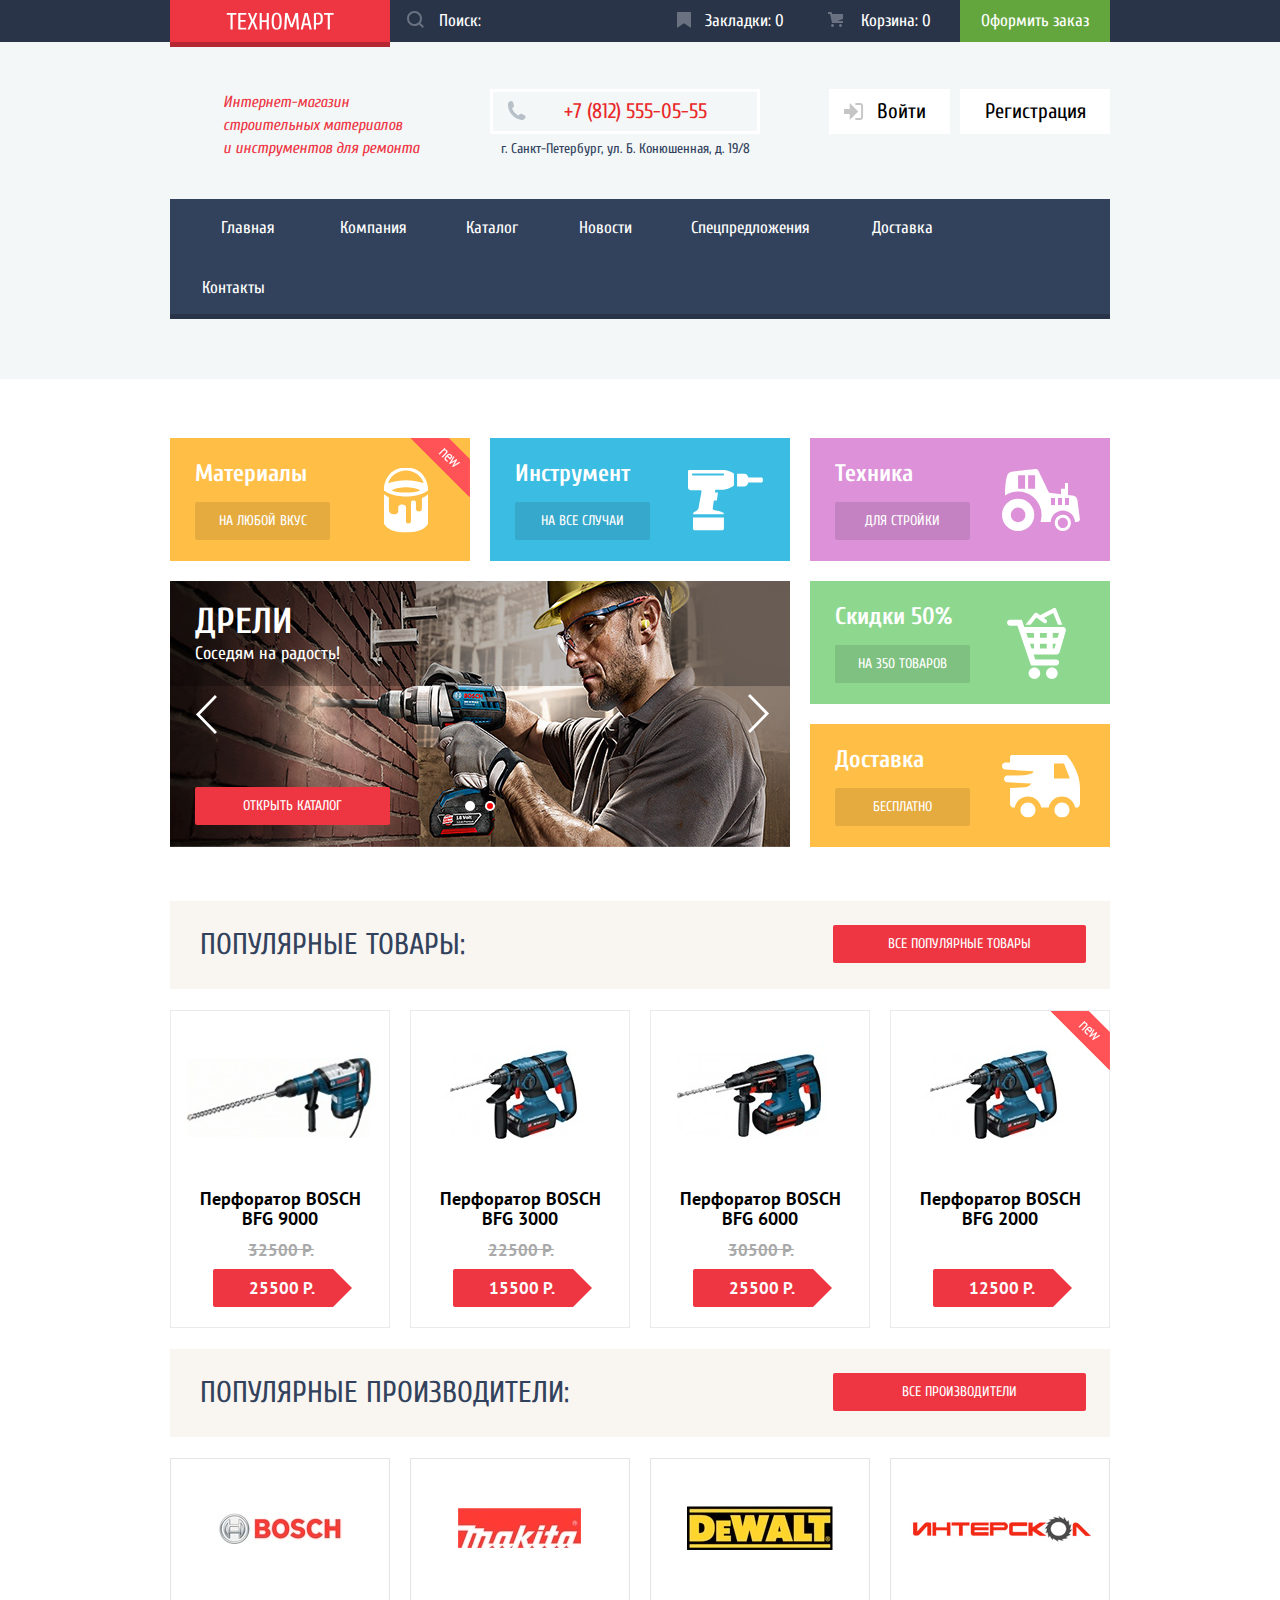
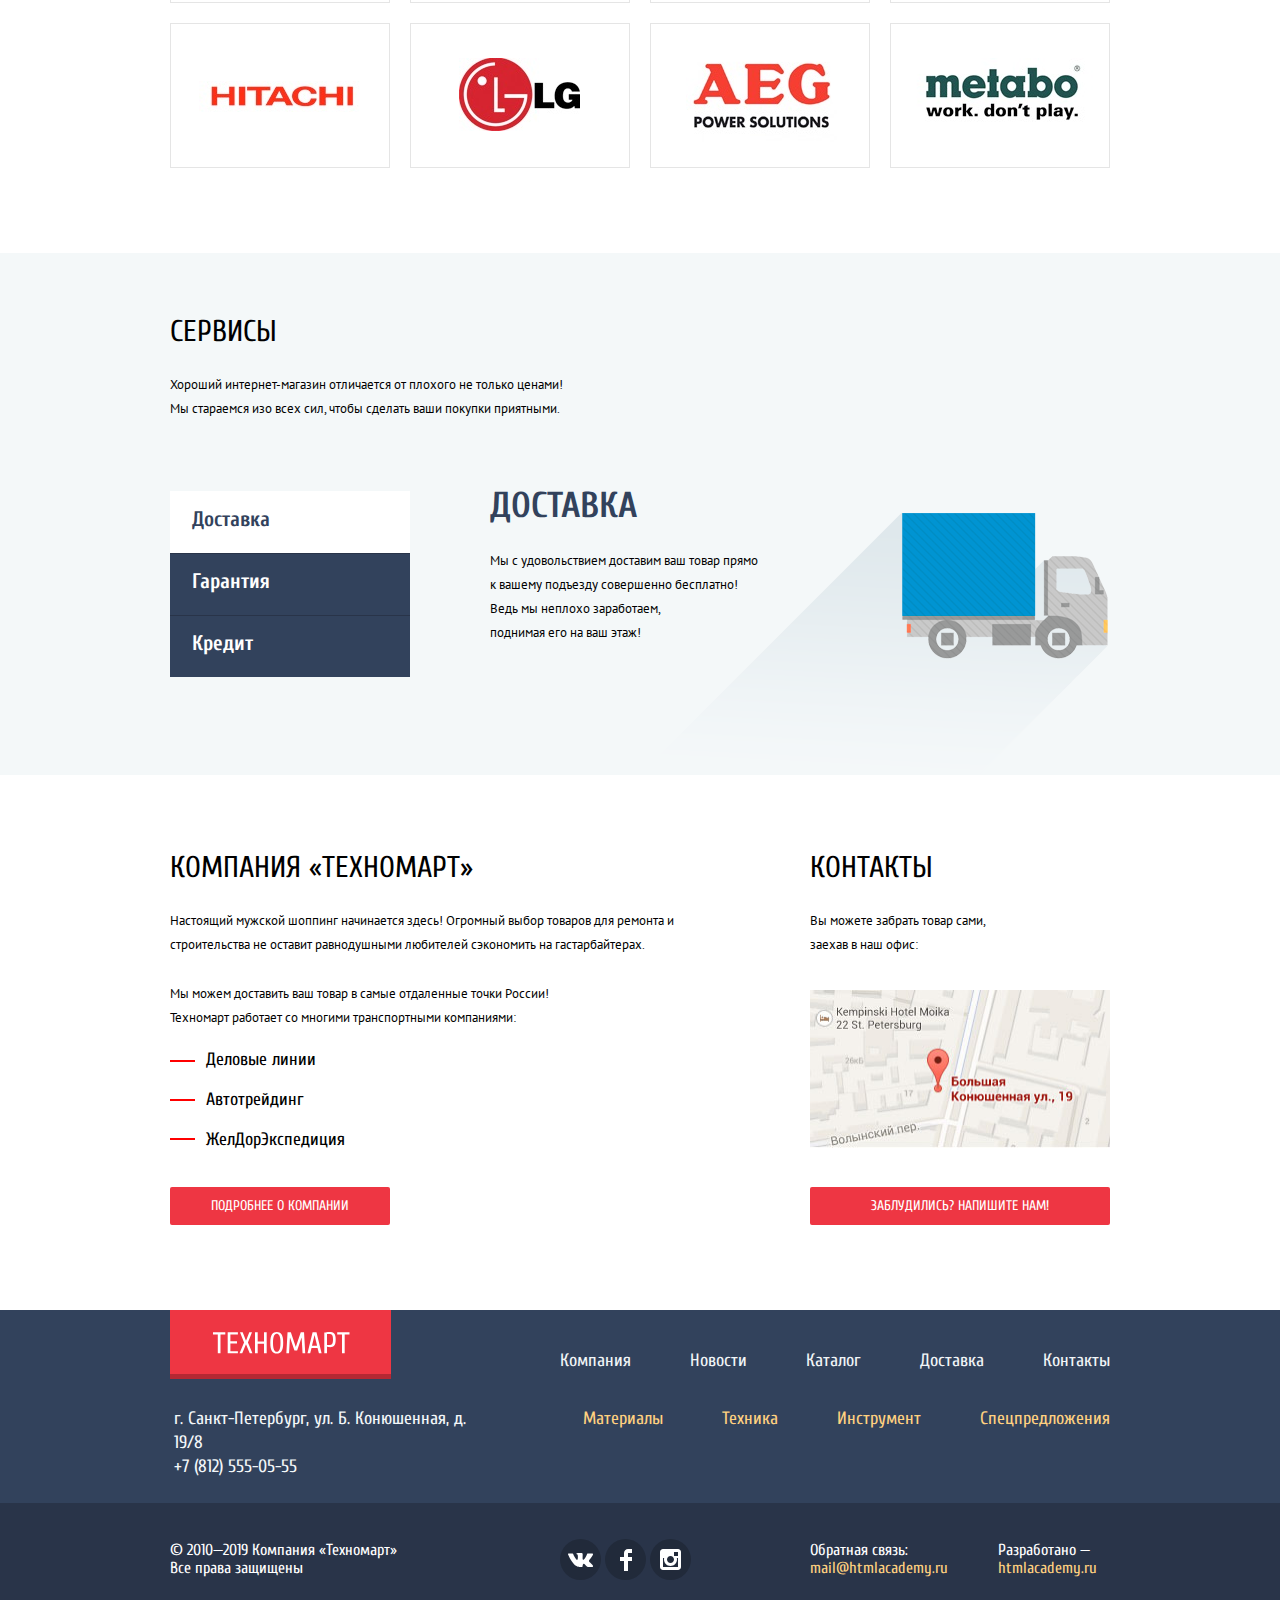
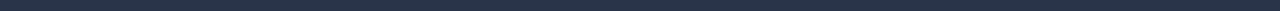
==== index.html @ 1455b897 "style" ====
<!DOCTYPE html>
<html lang="ru">
  <head>
    <meta charset="utf-8">
    <title>HTML Academy: Техномарт</title>
    <link href="https://fonts.googleapis.com/css?family=Cuprum:400,400i,700,700i|PT+Sans:400,700&display=swap&subset=cyrillic" rel="stylesheet">
    <link href="css/normalize.css" rel="stylesheet">
    <link href="css/style.css" rel="stylesheet">
  </head>
  <body>
    <header class="header">
      <div class="header__top">
        <div class="container">
          <a class="header__logo logo" href="#">
            <img src="img/logo-technomart.svg" width="108" height="18" alt="Логотип Техномарт">
          </a>

          <div class="header__top-wrapper">
            <form class="header__form" action="https://echo.htmlacademy.ru" method="post">
              <label class="header__label header__label--search">
                <input type="search" value="Поиск:">
              </label>
            </form>

            <ul class="header__top-menu top-menu">
              <li class="top-menu__item">
                <a class="top-menu__link" href="#">Закладки: 0</a>
              </li>

              <li class="top-menu__item">
                <a class="top-menu__link" href="#">Корзина: 0</a>
              </li>

              <li class="top-menu__item">
                <a class="top-menu__link" href="#">Оформить заказ</a>
              </li>
            </ul>
          </div>
        </div>
      </div>

      <div class="header__content container">
        <p class="header__description">
          Интернет-магазин
          строительных материалов<br>
          и инструментов для ремонта
        </p>

        <div class="header__contact">
          <a class="header__contact-phone">+7 (812) 555-05-55</a>
          <address class="header__contact-address">г. Санкт-Петербург, ул. Б. Конюшенная, д. 19/8</address>
        </div>

        <ul class="header__reg">
          <li class="header__reg-item">
            <a class="header__reg-link" href="#">Войти</a>
          </li>
          <li class="header__reg-item">
            <a class="header__reg-link" href="#">Регистрация</a>
          </li>
        </ul>
      </div>

      <nav class="header__menu main-menu container">
        <ul class="main-menu__items">
          <li class="main-menu__item">
            <a class="main-menu__link" href="#">Главная</a>
          </li>
          <li class="main-menu__item">
            <a class="main-menu__link" href="#">Компания</a>
          </li>
          <li class="main-menu__item">
            <a class="main-menu__link" href="catalog.html">Каталог</a>
          </li>
          <li class="main-menu__item">
            <a class="main-menu__link" href="#">Новости</a>
          </li>
          <li class="main-menu__item">
            <a class="main-menu__link" href="#">Спецпредложения</a>
          </li>
          <li class="main-menu__item">
            <a class="main-menu__link" href="#">Доставка</a>
          </li>
          <li class="main-menu__item">
            <a class="main-menu__link" href="#">Контакты</a>
          </li>
        </ul>
      </nav>
    </header>

    <main class="categories">
      <h1 class="visually-hidden">Интернет-магазин "Техномарт"</h1>

      <section class="categories container">
        <h2 class="categories-title visually-hidden">Категории</h2>
        
        <div class="categories__top categories-items">
          <div class="categories-items__item categories-items--materials">
            <span class="categories-item__title">Материалы</span>
            <a class="categories-item__link" href="#">На любой вкус</a>
          </div>

          <div class="categories-items__item categories-items--instruments">
            <span class="categories-item__title">Инструмент</span>
            <a class="categories-item__link" href="#">На все случаи</a>
          </div>

          <div class="categories-items__item categories-items--technics">
            <span class="categories-item__title">Техника</span>
            <a class="categories-item__link" href="#">Для стройки</a>
          </div>
        </div>

        <div class="categories__bottom categories-items">
          <div class="categories-items__slider categories-slider">
            <div class="categories-slider categories-slider--not-active">
              <p class="categories-slider__description">
                <span class="categories-slider__title">Перфораторы</span>
                <span class="categories-slider__text">Настоящие мужские игрушки!</span>
              </p>
              <img src="img/slider-layer01.jpg" width="620" height="266" alt="Раздел перфораторы">
              <a class="categories-slider__button button" href="#">
                <span>Открыть каталог</span>
              </a>
            </div>
                  
            <div class="categories-slider__item categories-item__item--active">
              <p class="categories-slider__description">
                <span class="categories-slider__title">Дрели</span>
                <span class="categories-slider__text">Соседям на радость!</span>
              </p>
              <img src="img/slider-layer02.jpg" width="620" height="266" alt="Раздел дрели">
              <a class="categories-slider__button button" href="#">
                <span>Открыть каталог</span>
              </a>
            </div>

            <span class="categories-slider__nav categories-slider-prev"></span>
            <span class="categories-slider__nav categories-slider-next"></span>
            <ul class="categories-slider__pagination">
              <li class="categories-slider__pagination-item categories-slider__pagination-item--not-active"></li>
              <li class="categories-slider__pagination-item categories-slider__pagination-item--active"></li>
            </ul>                  
          </div>
            
          <div class="categories-items__rest categories-items">
            <div class="categories-items__item categories-items--discounts">
              <span class="categories-item__title">Скидки 50%</span>
              <a class="categories-item__link" href="#">На 350 товаров</a>
            </div>

            <div class="categories-items__item categories-items--delivery">
              <span class="categories-item__title">Доставка</span>
              <a class="categories-item__link" href="#">Бесплатно</a>
            </div>
          </div>
        </div>
      </section>
    </main>

    <section class="populars container">
      <div class="populars__description">
        <h2 class="populars__title">Популярные товары:</h2>
      
        <a class="populars__button button" href="#">
          <span>Все популярные товары</span>
        </a>
      </div>
        
      <div class="populars__goods populars-goods">
        <section class="populars-goods__bosch bosch">
          <h3 class="bosch__title">Перфоратор <span>Bosch Bfg 9000</span></h3>
          <div class="bosch__img not-hidden">
            <img src="img/bfg9000.jpg" width="218" height="170" alt="Bocsh BFG 9000">
          </div>
          <div class="bosch__item hidden">
            <a class="bosch__buy" href="#">
              <span>Купить</span>
            </a>
            <a class="bosch__bookmark" href="#">
              <span>В закладки</span>
            </a>
          </div>
          <p class="bosch__price">32500 р.</p>
          <a class="bosch__discount button" href="#">
            <span>25500 р.</span>
          </a>
        </section>

        <section class="populars-goods__bosch bosch">
          <h3 class="bosch__title">Перфоратор <span>Bosch Bfg 3000</span></h3>
          <div class="bosch__img not-hidden">
            <img src="img/bfg3000.jpg" width="218" height="170" alt="Bocsh BFG 3000">
          </div>
          <div class="bosch__item hidden">
            <a class="bosch__buy" href="#">
              <span>Купить</span>
            </a>
            <a class="bosch__bookmark" href="#">
              <span>В закладки</span>
            </a>
          </div>
          <p class="bosch__price">22500 р.</p>
          <a class="bosch__discount button" href="#">
            <span>15500 р.</span>
          </a>
        </section>

        <section class="populars-goods__bosch bosch">
          <h3 class="bosch__title">Перфоратор <span>Bosch Bfg 6000</span></h3>
          <div class="bosch____img not-hidden">
            <img src="img/bfg6000.jpg" width="218" height="170" alt="Bocsh BFG 6000">
          </div>
          <div class="bosch__item hidden">
            <a class="bosch__buy" href="#">
              <span>Купить</span>
            </a>
            <a class="bosch__bookmark" href="#">
              <span>В закладки</span>
            </a>
          </div>
          <p class="bosch__price">30500 р.</p>
          <a class="bosch__discount button" href="#">
            <span>25500 р.</span>
          </a>
        </section>

        <section class="populars-goods__bosch bosch bosch--new">
          <h3 class="bosch__title">Перфоратор <span>Bosch Bfg 2000</span></h3>
          <div class="bosch__img not-hidden">
            <img src="img/bfg2000.jpg" width="218" height="170" alt="Bocsh BFG 2000">
          </div>
          <div class="bosch__item hidden">
            <a class="bosch__buy" href="#">
              <span>Купить</span>
            </a>
            <a class="bosch__bookmark" href="#">
              <span>В закладки</span>
            </a>
          </div>
          <a class="bosch__discount button" href="#">
            <span>12500 р.</span>
          </a>
        </section>
      </div>
    </section>

    <section class="brands container">
      <div class="brands__description">
        <h2 class="brands__title">Популярные производители:</h2>
        
        <a class="brands__button button" href="#">
          <span>Все производители</span>
        </a>
      </div>
        
      <ul class="brands__items brands-items">
        <li class="brands-items__item">
          <a class="brands-items__link brands-items__link--bosch" href="#">
            <img src="img/brands-bosch.jpg" width="126" height="37" alt="Bosch">
          </a>
        </li>
        <li class="brands-items__item">
          <a class="brands-items__link brands-items__link--makita" href="#">
            <img src="img/brands-makita.jpg" width="123" height="40" alt="Makita">
          </a>
        </li>
        <li class="brands-items__item">
          <a class="brands-items__link brands-items__link--dewolt" href="#">
            <img src="img/brands-dewalt.jpg" width="146" height="44" alt="Dewalt">
          </a>
        </li>
        <li class="brands-items__item">
          <a class="brands-items__link brands-items__link--interscol" href="#">
            <img src="img/brands-interscol.jpg" width="200" height="88" alt="Интерскол">
          </a>
        </li>
      </ul>

      <ul class="brands__items brands-items">
        <li class="brands-items__item">
          <a class="brands-items__link brands-items__link--hitachi" href="#">
            <img src="img/brands-hitachi.jpg" width="169" height="31" alt="Hitachi">
          </a>
        </li>
        <li class="brands-items__item">
          <a class="brands-items__link brands-items__link--lg" href="#">
            <img src="img/brands-lg.jpg" width="121" height="73" alt="Lg">
          </a>
        </li>
        <li class="brands-items__item">
          <a class="brands-items__link brands-items__link--aeg" href="#">
            <img src="img/brands-aeg.jpg" width="151" height="96" alt="Aeg">
          </a>
        </li>
        <li class="brands-items__item">
          <a class="brands-items__link brands-items__link--metado" href="#">
            <img src="img/brands-metabo.jpg" width="204" height="69" alt="Metabo">
          </a>
        </li>
      </ul>
    </section>

    <section class="services">
      <div class="container services__container">
        <div class="services__description">
          <h2 class="services__title">Сервисы</h2>
          <p class="services__text">
            Хороший интернет-магазин отличается от плохого не только ценами!
            Мы стараемся изо всех сил, чтобы сделать ваши покупки приятными.
          </p>
        </div>

        <ul class="services__items">
          <li class="services__item services__item--active">Доставка</li>
          <li class="services__item">Гарантия</li>
          <li class="services__item">Кредит</li>
        </ul>

        <div class="services__slider services-slider">
          <div class="services-slider__delivery">
            <h4 class="services-slider__title">Доставка</h4>
            <p class="services-slider__text services-slider__text--delivery">
              Мы с удовольствием доставим ваш товар прямо
              к вашему подъезду совершенно бесплатно!
              Ведь мы неплохо заработаем,<br>
              поднимая его на ваш этаж!
            </p>
          </div>

          <div class="services-slider__guarantee">
            <h4 class="services-slider__ title">Гарантия</h4>
            <p class="services-slider__text services-slider__text--guarantee">
              Если купленный у нас товар поломается или заискрит,<br>
              а также в случае пожара, спровоцированного его
              возгоранием,  вы всегда можете быть уверены в
              нашей гарантии. Мы обменяем сгоревший товар на новый.<br>
              Дом уж восстановите как-нибудь сами.
            </p>
          </div>

          <div class="services-slider__credit">
            <h4 class="services-slider__title">Кредит</h4>
            <p class="services-slider__text services-slider__text--credit">
              Залезть в долговую яму проще!<br>
              Кредитные консультанты придут вам на помощь.
            </p>
            <a class="services-slider__button button" href="#">
              <span>Отправить заявку</span>
            </a>
          </div>
        </div>
      </div>
    </section>
    
    <div class="information container">
      <section class="information__advantages advantages">
        <h2 class="advantages__title">Компания «Техномарт»</h2>

        <p class="advantages__text">
          Настоящий мужской шоппинг начинается здесь! Огромный выбор товаров для ремонта и
          строительства не оставит равнодушными любителей сэкономить на гастарбайтерах.
        </p>

        <p class="advantages__text">
          Мы можем доставить ваш товар в самые отдаленные точки России!
          Техномарт работает со многими транспортными компаниями:
        </p>

        <ul class="advantages__items delivery">
          <li class="delivery__item">Деловые линии</li>
          <li class="delivery__item">Автотрейдинг</li>
          <li class="delivery__item">ЖелДорЭкспедиция</li>
        </ul>

        <a class="advantages__button button" href="#">
          <span>Подробнее о компании</span>
        </a>
      </section>

      <section class="information__contacts contacts">
        <h2 class="contacts__title">Контакты</h2>
        <p class="contacts__text">Вы можете забрать товар сами, заехав в наш офис:</p>
        <a class="contacts__link" href="#">
          <img src="img/map-small.jpg" width="300" height="158" alt="Наш адрес г. Санкт-Петербург, ул. Б. Конюшенная, д. 19/8">
        </a>
        <a class="contacts__button button" href="#">
          <span>Заблудились? Напишите нам!</span>
        </a>
      </section>
    </div>

    <footer class="footer">
      <div class="footer__top container">
        <div class="footer__top-info">
          <a class="footer__logo logo" href="#">
            <img src="img/logo-technomart.svg" width="138" height="23" alt="Логотип Техномарт">
          </a>

          <div class="footer__contact">
            <adress class="footer__contact-adress">г. Санкт-Петербург, ул. Б. Конюшенная, д. 19/8</adress>
            <a class="footer__contact-phone">+7 (812) 555-05-55</a>
          </div>
        </div>

        <div class="footer__menu minor-menu">
          <ul class="minor-menu__items minor-menu--top">
            <li class="minor-menu__item">
              <a class="minor-menu__link" href="#">Компания</a>
            </li>
            <li class="minor-menu__item">
              <a class="minor-menu__link" href="#">Новости</a>
            </li>
            <li class="minor-menu__item">
              <a class="minor-menu__link" href="catalog.html">Каталог</a>
            </li>
            <li class="minor-menu__item">
              <a class="minor-menu__link" href="#">Доставка</a>
            </li>
            <li class="minor-menu__item">
              <a class="minor-menu__link" href="#">Контакты</a>
            </li>
          </ul>

          <ul class="minor-menu__items minor-menu--bottom">
            <li class="minor-menu__item">
              <a class="minor-menu__link" href="#">Материалы</a>
            </li>
            <li class="minor-menu__item">
              <a class="minor-menu__link" href="#">Техника</a>
            </li>
            <li class="minor-menu__item">
              <a class="minor-menu__link" href="#">Инструмент</a>
            </li>
            <li class="minor-menu__item">
              <a class="minor-menu__link" href="#">Спецпредложения</a>
            </li>
          </ul>
        </div>
      </div>

      <div class="footer__bottom">
        <div class="footer__bottom-wrapper container">
          <p class="footer__copyright-top">
            &#169; 2010—2019 Компания «Техномарт»
            Все права защищены
          </p>

          <div class="footer__social-items">
            <a class="footer__social-link social-vk" href="#">Вконтакте</a>
            <a class="footer__social-link social-fb" href="#">Фейсбук</a>
            <a class="footer__social-link social-insta" href="#">Инстаграм</a>
          </div>

          <p class="footer__feedback">
            Обратная связь:
            <a class="footer__feedback-link" href="#">mail@htmlacademy.ru</a>
          </p>

          <p class="footer__copyright-bottom">
            Разработано —
            <a class="footer__copyright-bottom-link" href="https://htmlacademy.ru/intensive/htmlcss">htmlacademy.ru</a>
          </p>
        </div>
      </div>
    </footer>

    <div class="popup write-us">
      <h2 class="visually-hidden">Обратная связь</h2>
      <form class="write-us__form" action="https://echo.htmlacademy.ru" method="post">
        <div class="write-us__container">
          <div class="write-us__item">
            <label class="write-us__label" for="login-field">Ваше имя:</label>
            <input class="write-us__name" id="login-field" type="text" name="login" placeholder="Имя Фамилия">
          </div>

          <div class="write-us__item">
            <label class="write-us__label" for="email-field">Ваш e-mail:</label>
            <input class="write-us__email" id="email-field" type="email" name="email" placeholder="email@example.com">
          </div>

          <div  class="write-us__item write-us__item--text">
            <label class="write-us__label" for="write-to-us">Текст письма:</label>
            <textarea class="write-us__text" id="write-to-us" name="write-to-us" rows="6">В свободной форме</textarea>
          </div>
        </div>

          <div class="write-us__send">
            <a class="write-us__button button" href="#"><span>Отправить</span></a>
          </div>
      </form>
    </div>

    <div class="popup big-map">
      <a class="big-map__link" href="#">
        <img src="img/map-big.png" width="970" height="476" alt="Наш адрес г. Санкт-Петербург, ул. Б. Конюшенная, д. 19/8">
      </a>
    </div>
  </body>
</html>
---- css/style.css ----
*, *::after, *::before {
  box-sizing: border-box;
}

html,
body {
  position: relative;
  margin: 0;
  padding: 0;

  min-width: 1200px;

  font-family: "Cuprum", Arial, sans-serif;
  font-size: 17px;
  line-height: 18px;
  font-weight: 400;
  color: #ffffff;
}

a {
  text-decoration: none;
}

.visually-hidden {
  position: absolute;
  width: 1px;
  height: 1px;
  margin: -1px;
  border: 0;
  padding: 0;
  clip: rect(0 0 0 0);
  overflow: hidden;
}

.container {
  margin-left: auto;
  margin-right: auto;

  width: 940px;
}

.header,
.body__title,
.service {
  background-color: #f3f7f8;
}

header li,
.services li,
footer li {
  list-style: none;
}

.header__top,
.footer__bottom {
  background-color: #293449;
}

.logo {
  background-color: #ee3643;
  box-shadow: 0 5px #b42833;
}

.header__logo {
  position: absolute;

  display: flex;
  width: 220px;
  height: 42px;
}

.header__logo img,
.footer__logo img {
  margin: auto;
}

.header__logo:hover,
.footer__logo:hover,
.header__logo:focus,
.footer__logo:focus {
  background-color: #ca2c37;
}

.header__logo:active,
.footer__logo:active {
  background-color: #ba2732;
}

.header__top-wrapper {
  margin-left: 220px;

  display: flex;
  flex-direction: row;
  align-items: center;
}

input[type="search"] {
  padding: 12px 0px 12px 49px;
  border: none;

  width: 270px;
  
  font: inherit;
  line-height: 18px;
  color: inherit;
  
  background-color: transparent;
  outline: none;
}

input[type="search"]:hover,
.top-menu__link:hover,
.top-menu__link:focus{
  background-color: #212a3a;
}

input[type="search"]:focus {
  color: #000000;

  background-color: #ffffff;
}

.header__label {
  position: relative;
}

.header__label::before {
  content: "";

  position: absolute;
  top: 0px;
  left: 17px;

  width: 17px;
  height: 17px;

  background-image: url(../img/icon-search.svg);

  opacity: 0.3;
}

.top-menu__link:active {
  color: rgba(255, 255, 255, 0.6);
  background-color: #161d29;
}

.top-menu {
  margin: 0;
  padding: 0;

  display: flex;
  flex-direction: row;
  align-items: center;
}

.top-menu__link {
  position: relative;
  padding-top: 12px;
  padding-bottom: 12px;

  display: block;
  width: 150px;

  color: inherit;
}

.top-menu__item:first-child .top-menu__link::before,
.top-menu__item:nth-child(2) .top-menu__link::before {
  content: "";

  position: absolute;

  opacity: 0.3;
}

.top-menu__item:first-child .top-menu__link::before {
  left: 17px;

  width: 14px;
  height: 16px;

  background-image: url(../img/icon-bookmark.svg);
}

.top-menu__item:nth-child(2) .top-menu__link::before {
  left: 18px;

  width: 15px;
  height: 15px;

  background-image: url(../img/icon-cart.svg);
}

.header__form:hover .header__label::before,
.header__form:focus .header__label:focus::before,
.top-menu__item:first-child:hover .top-menu__link::before,
.top-menu__item:first-child:focus .top-menu__link::before,
.top-menu__item:nth-child(2):hover .top-menu__link::before,
.top-menu__item:nth-child(2):focus .top-menu__link::before {
  opacity: 1;
}

.top-menu__item:first-child:active .top-menu__link::before,
.top-menu__item:nth-child(2):active .top-menu__link::before {
  opacity: 0.5;
}


.top-menu__item:first-child .top-menu__link {
  padding-left: 45px;
}

.top-menu__item:nth-child(2) .top-menu__link {
  padding-left: 51px;
}

.top-menu__link--active,
.top-menu__link--active:hover,
.top-menu__link--active:focus,
.top-menu__link--active:active {
  background-color: #ee3643;
}

.top-menu__item:last-child .top-menu__link {
  padding-left: 21px;
  background-color: #63a63e;
}

.top-menu__item:last-child .top-menu__link:hover,
.top-menu__item:last-child .top-menu__link:focus {
  background-color: #5fbb2d;
}

.top-menu__item:last-child .top-menu__link:active {
  color: rgba(255, 255, 255, 0.5);

  background-color: #518534;
}

.header__content {
  padding-top: 47px;
  padding-bottom: 39px;

  display: flex;
  flex-direction: row;
}

.header__description {
  margin: 0px;
  margin-left: 53px;
  padding-top: 2px;

  width: 197px;

  font-size: 16px;
  line-height: 23px;
  color: #ee3643;
  font-style: italic;
}

.header__contact {
  margin-left: 70px;
}

.header__contact-phone {
  position: relative;
  padding: 9px 0px 9px 71px;
  margin-bottom: 3px;
  
  display: block;
  border: 3px solid #ffffff;
  width: 270px;

  font-size: 21px;
  line-height: 21px;
  color: #e9292a;
}

.header__contact-phone::before {
  content: "";

  position: absolute;
  left: 14px;
  
  width: 19px;
  height: 19px;

  background-image: url(../img/icon-phone.svg);
}

.header__contact-phone,
.footer__contact-phone {
  cursor: pointer;
}

.header__contact-address {
  font-size: 14px;
  line-height: 23px;
  font-style: normal;
  color: #32425c;
  text-align: center;
}

.header__reg {
  margin: 0px;
  margin-left: 69px;
  padding: 0px;

  display: flex;
  flex-direction: row;
  justify-content: space-between;
}

.header__reg-link {
  padding-top: 12px;
  padding-bottom: 12px;

  display: block;
}

.header__reg-link,
.personal-area__login {
  font-size: 21px;
  line-height: 21px;
  color: #000000;

  background-color: #ffffff;
}

.header__reg-item {
  height: 45px;
}

.header__reg-item:first-child .header__reg-link {
  position: relative;
  padding-left: 48px;

  width: 121px;
}

.header__reg-item:first-child .header__reg-link::before {
  content: "";

  position: absolute;
  top: 14px;
  left: 15px;

  width: 20px;
  height: 17px;

  background-image: url(../img/icon-login.svg);
}

.header__reg-item:first-child:hover .header__reg-link::before {
  background-image: url(../img/icon-login-hover.svg);
}

.header__reg-item:last-child {
  margin-left: 10px;
}

.header__reg-item:last-child .header__reg-link {
  padding-left: 25px;

  width: 150px;
}

.personal-area {
  margin-left: 51px;
}

.personal-area__login {
  position: relative;
  padding: 12px 0px 12px 46px;
  margin-bottom: 6px;

  display: block;
  width: 299px;
}

.personal-area__login::before {
  content: "";

  position: absolute;
  left: 14px;

  width: 20px;
  height: 18px;

  background-image: url(../img/icon-user.svg);
}

.personal-area__login::after {
  content: "";

  position: absolute;
  right: 11px;

  width: 20px;
  height: 17px;

  background-image: url(../img/icon-logout.svg);
}

.personal-area__login:hover::before,
.personal-area__login:focus::before {
  background-image: url(../img/icon-user-hover.svg);
}

.personal-area__login:hover::after,
.personal-area__login:focus::after {
  background-image: url(../img/icon-logout-hover.svg);
}

.personal-area__items {
  margin: 0px;
  padding: 0px;

  display: flex;
  flex-direction: row;
}

.personal-area__link {
  font-size: 16px;
  color: #32425c;
  text-decoration: underline;
}

.personal-area__item:first-child {
  margin-left: 17px;
}

.personal-area__item:last-child {
  position: relative;
  margin-left: 32px;
}

.personal-area__item:last-child .personal-area__link::before {
  content: "";

  position: absolute;
  top: 7px;
  left: -16px;

  width: 4px;
  height: 4px;
  border-radius: 50%;

  background-color: #32425c;
}

.header__reg-link:hover,
.header__reg-link:focus,
.personal-area__link:hover,
.personal-area__link:focus {
  color: #ee3643;
}

.personal-area__login:active,
.header__reg-link:active {
  color: rgba(0, 0, 0, 0.3);
}

.personal-area__link:active {
  color: rgba(50, 66, 92, 0.3)
}

.main-menu__items,
.footer {
  background-color: #32425c;
}

.header__menu {
  padding-bottom: 60px;
}

.main-menu__items {
  margin: 0px;
  padding: 0px;

  display: flex;
  flex-direction: row;
  flex-wrap: wrap;
  box-shadow: inset 0 -5px #293449;
}

.main-menu__link {
  padding-top: 20px;
  padding-bottom: 23px;
  display: block;

  font: inherit;
  line-height: 17px;
  color:inherit;
}

.main-menu__item:first-child .main-menu__link {
  padding-left: 51px;
  padding-right: 32px;
}

.main-menu__item:nth-child(2) .main-menu__link {
  padding-left: 33px;
  padding-right: 29px;
}

.main-menu__item:nth-child(3) .main-menu__link {
  padding-left: 30px;
  padding-right: 30px;
}

.main-menu__item:nth-child(4) .main-menu__link {
  padding-left: 31px;
  padding-right: 29px;
}

.main-menu__item:nth-child(5) .main-menu__link {
  padding-left: 30px;
  padding-right: 31px;
}

.main-menu__item:nth-child(6) .main-menu__link {
  padding-left: 31px;
  padding-right: 32px;
}

.main-menu__item:nth-child(7) .main-menu__link {
  padding-left: 32px;
  padding-right: 51px;
}

.main-menu__item:hover,
.main-menu__item:focus {
  background-color: #293449;
}

.main-menu__item:active {
  color: rgba(255, 255, 255, 0.5);
  
  background-color: #1d2739;
}

.header {
  margin-bottom: 59px;
}

.body {
  position: relative;

  margin-bottom: 70px;
}

.body__title,
.bosch__title,
.good-bosch__title,
.service__title {
  margin: 0px;
}

.categories__top,
.categories__bottom {
  margin-bottom: 20px;

  display: flex;
  flex-direction: row;
  justify-content: space-between;
}

.categories__bottom {
  margin-bottom: 54px;
}

.categories-items__item {
  padding: 21px 140px 21px 25px;
  position: relative;

  width: 300px;
}

.categories-item__title {
  padding-bottom: 13px;
  display: block;

  font-size: 24px;
  line-height: 30px;
  font-weight: bold;
}

.categories-item__link {
  padding-top: 10px;
  padding-bottom: 10px;

  display: block;
  border-radius: 2px;

  color:inherit;
  font-size: 14px;
  text-align: center;
  text-transform: uppercase;

  background-color: rgba(0,0,0,0.1);
}

.categories-item__link:hover,
.categories-item__link:focus {
  background-color: rgba(0,0,0,0.2);
}

.categories-item__link:active {
  background-color: rgba(0,0,0,0.3);
}

.categories-items--materials,
.categories-items--delivery {
  background-color: #ffbf47;
}

.categories-items--materials:after {
  content: "";
  position: absolute;
  top: 50%;
  transform: translateY(-50%);
  right: 42px;

  width: 44px;
  height: 65px;

  background-image: url(../img/icon-1.svg);
}

.categories-items--materials:before {
  content: "";
  position: absolute;
  top: 0px;
  right: 0px;

  width: 60px;
  height: 59px;

  background-image: url(../img/new-flag.svg);
}

.categories-items--instruments {
  background-color: #3bbce3;
}

.categories-items--instruments:after {
  content: "";
  position: absolute;
  top: 50%;
  transform: translateY(-50%);
  right: 27px;

  width: 75px;
  height: 61px;

  background-image: url(../img/icon-2.svg);
}

.categories-items--technics {
  background-color: #dc91d8;
}

.categories-items--technics:after {
  content: "";
  position: absolute;
  top: 50%;
  transform: translateY(-50%);
  right: 30px;

  width: 78px;
  height: 62px;

  background-image: url(../img/icon-3.svg);
}

.categories-items--discounts {
  background-color: #8ed78f;
}

.categories-items--discounts:after {
  content: "";
  position: absolute;
  top: 50%;
  transform: translateY(-50%);
  right: 44px;

  width: 59px;
  height: 72px;

  background-image: url(../img/icon-4.svg);
}


.categories-items--delivery:after {
  content: "";
  position: absolute;
  top: 50%;
  transform: translateY(-50%);
  right: 30px;

  width: 78px;
  height: 63px;

  background-image: url(../img/icon-5.svg);
}

.categories-slider {
  position: relative;
  
  width: 620px;
  height: 266px;
}

.categories-slider {
  position: relative;
}

.categories-slider__description {
  margin: 0px;

  position: absolute;
  top: 5px;
  left: 25px;
}

.categories-slider__title {
  padding-top: 18px;
  margin-bottom: 2px;

  font-size: 36px;
  font-weight: bold;
  line-height: 36px;
  text-transform: uppercase;
}

.categories-slider__text {
  font-size: 18px;
  line-height: 24px;
  font-weight: 400;
}

.categories-slider__title,
.categories-slider__text {
  display: block;
}

.categories-slider--not-active {
  display: none;
}

.categories-slider__nav {
  position: absolute;
  top: 50%;
  transform: translateY(-50%);

  width: 22px;
  height: 40px;
}

.categories-slider-prev {
  left: 25px;

  background-image: url(../img/icon-left.svg);
}

.categories-slider-next {
  right: 20px;

  background-image: url(../img/icon-right.svg);
}

.button {
  display: flex;

  min-height: 38px;

  font-size: 14px;
  color: inherit;
  text-transform: uppercase;

  background-color: #ee3643;
  border-radius: 2px;
}

.button:hover,
.button:focus {
  background-color: #ca2c37;
}

.button:active {
  background-color: #ba2732;
}

.button span {
  margin: auto;

  color: white;
}

.categories-slider__button {
  position: absolute;
  left: 25px;
  bottom: 22px;

  width: 195px;
}

.categories-slider__pagination {
  margin: 0px;
  padding: 0px;
  position: absolute;
  left: 50%;
  transform: translateX(-50%);
  bottom: 36px;
  
  display: flex;
  flex-direction: row;
  justify-content: space-between;
  width: 30px;
  height: 10px;
}

.categories-slider__pagination-item {
  width: 10px;
  height: 10px;
  border: 2px solid #ffffff;
  border-radius: 50%;

  background-color: #ffffff;

  list-style: none;
}

.categories-slider__pagination-item--active {
  background-color: red;
}

.categories-items__rest {
  display: flex;
  flex-direction: column;
  justify-content: space-between;
}

.breadcrumbs__item {
  display: inline-block;
}

.breadcrumbs {
  position: absolute;
  top: -38px;
}

.breadcrumbs__items {
  margin: 0;
  padding: 0;
}

.breadcrumbs__link,
.breadcrumbs__item,
.sort__title,
.sort__link,
.filter__title,
.filter__description,
.filter__price,
.checkbox__title,
.checkbox__label,
.radio__title,
.radio__label,
.filter__button,
.pagination-items__link {
  font-size: 13px;
  color: #000000;
  font-family: "PT Sans";
  text-transform: uppercase;
}

.breadcrumbs__item:first-child .breadcrumbs__link {
  position: relative;

  font-size: 0;
}

.breadcrumbs__item:first-child .breadcrumbs__link::before {
  content: "";

  position: absolute;
  bottom: 0px;

  width: 14px;
  height: 12px;

  background-image: url(../img/icon-home.svg);
}

.breadcrumbs__item:nth-child(2) {
  padding-left: 52px;
}

.breadcrumbs__item:nth-child(2) .breadcrumbs__link::before {
  content: "";

  position: absolute;
  top: 3px;
  left: 30px;

  width: 8px;
  height: 12px;

  background-image: url(../img/icon-right-small.svg);
}

.breadcrumbs__item:nth-child(3),
.breadcrumbs__item:nth-child(4) {
  padding-left: 37px;
}

.breadcrumbs__item:nth-child(3) .breadcrumbs__link::before {
  content: "";

  position: absolute;
  top: 3px;
  left: 125px;

  width: 8px;
  height: 12px;

  background-image: url(../img/icon-right-small.svg);
}

.breadcrumbs__item:nth-child(3) .breadcrumbs__link::after {
  content: "";

  position: absolute;
  top: 3px;
  left: 245px;

  width: 8px;
  height: 12px;

  background-image: url(../img/icon-right-small.svg);
}

.body__filter {
  position: absolute;

  display: flex;
  flex-direction: column;

  width: 220px;
}

.filter__title {
  display: flex;
  align-items: center;

  padding-left: 20px;

  min-height: 38px;
}

.filter__description {
  display: block;

  padding-top: 11px;
  padding-bottom: 15px;

  font-size: 17px;
  line-height: 30px;
  font-weight: 700;
}

.filter__slider {
  position: relative;

  margin-bottom: 9px;
  min-height: 80px;
}

.filter__line-grey {
  position: absolute;
  top: 39px;
  left: 20px;

  width: 180px;
  height: 2px;

  background-color: #d7dcde;
}

.filter__line-green {
  position: absolute;
  top: 39px;
  left: 20px;

  width: 151px;
  height: 2px;

  background-color: #00ca74;
}

.filter__slider-first {
  position: relative;
}

.filter__slider-first::after {
  content: "";

  position: absolute;
  top: 30px;
  left: 20px;

  width: 20px;
  height: 22px;

  background-image: url(../img/filter-button.svg);
}

.filter__slider-second {
  position: relative;
}

.filter__slider-second::after {
  content: "";

  position: absolute;
  top: 30px;
  left: 160px;

  width: 20px;
  height: 22px;

  background-image: url(../img/filter-button.svg);
}

.filter__price {
  display: inline-block;

  margin-bottom: 25px;

  font-size: 17px;
  text-align: center;
}

.filter__price--start {
  position: relative;

  padding-top: 9px;
  padding-right: 40px;
  padding-bottom: 10px;
  padding-left: 46px;
  margin-right: 26px;
}

.filter__price--start::after {
  content: "";

  position: absolute;
  bottom: 18px;
  right: -20px;

  width: 10px;
  height: 1px;

  background-color: #444444;
}

.filter__price--end {
  padding-top: 9px;
  padding-right: 22px;
  padding-bottom: 10px;
  padding-left: 26px;
}

.filter__range {
  margin-bottom: 17px;

  border-bottom: 1px solid #e5e5e5;
}

.filter__checkbox,
.filter__radio {
  display: flex;
  flex-direction: column;
}

.filter__checkbox {
  margin-bottom: 18px;

  border-bottom: 1px solid #f2f2f2;
}

.checkbox__title,
.radio__title {
  margin-bottom: 14px;

  font-size: 17px;
  line-height: 30px;
  font-weight: 700;
}

[type="checkbox"],
[type="radio"] {
  display: none;
}

.checkbox__label,
.radio__label {
  position: relative;
  margin-right: auto;
  margin-bottom: 20px;
  margin-left: 35px;

  font-size: 15px;
  line-height: 20px;
}

input[type="checkbox"] + label,
input[type="radio"] + label {
  cursor: pointer;
}

.checkbox__label::before,
.radio__label::before {
  content: "";

  position: absolute;
  left: -35px;
  top: -1px;
}

.checkbox__label::before {
  width: 23px;
  height: 23px;

  background-image: url(../img/checkbox-off.svg);
}

input[id="bosch"]:checked + label[for="bosch"]::before,
input[id="interscol"]:checked + label[for="interscol"]::before,
input[id="makita"]:checked + label[for="makita"]::before,
input[id="dewalt"]:checked + label[for="dewalt"]::before,
input[id="hitachi"]:checked + label[for="hitachi"]::before {
  width: 27px;

  background-image: url(../img/checkbox-on.svg);
}

.radio__label::before {
  width: 25px;
  height: 25px;

  background-image: url(../img/radio-off.svg);
}

input[id="battery"]:checked + label[for="battery"]::before,
input[id="network"]:checked + label[for="network"]::before {
  background-image: url(../img/radio-on.svg);
}

input[type="checkbox"]:disabled + .checkbox__label,
input[type="radio"]:disabled + .radio__label {
  opacity: 0.4;
}

.checkbox__label:last-child {
  margin-bottom: 21px;
}

.radio__label:last-child {
  margin-bottom: 89px;
}

.filter__button span {
  padding-top: 10px;
  padding-right: 38px;
  padding-bottom: 9px;
  padding-left: 40px;

  border: 1px solid #e5e5e5;

  text-align: center;

  background-color: #ffffff;

  cursor: pointer;
}

.body__sort {
  position: absolute;
  top: 110px;
  left: 240px;

  display: flex;
  flex-direction: row;
  align-items: center;
  min-height: 38px;
  min-width: 700px;
}

.sort__title {
  padding-right: 140px;
  padding-left: 20px;
}

.sort__link:first-of-type {
  margin-right: 70px;
}

.sort__link:nth-of-type(2) {
  margin-right: 65px;
}

.sort__link:nth-of-type(3) {
  margin-right: 46px;
}

.sort__link {
  border-bottom-width: 1px;
  border-bottom-style: dotted;
  border-bottom-color: #ee3643;

  opacity: 0.3;
}

.sort__link:hover,
.sort__link:focus {
  border-bottom-width: 1px;
  border-bottom-style: solid;
  border-bottom-color: #ee3643;

  opacity: 1;
}

.sort__link:active,
.sort__link--active {
  border:none;

  color: #ee3643;
  opacity: 1;
}

.sort__icon {
  font-size: 0px;
}

.sort__icon::before {
  content: "";

  display: inline-block;

  border: 11px solid #c5c5c5;
  border-left-width: 5.5px;
  border-left-color: transparent;
  border-right-width: 5.5px;
  border-right-color: transparent;
}

.sort__icon-up::before {
  border-top-width: 0px;
}

.sort__icon-up {
  margin-top: 7px;
  margin-right: 22px;
}

.sort__icon-down {
  margin-top: 7px;
  margin-right: 15px;
}

.sort__icon-down::before {
  border-bottom-width: 0px;
}

.sort__icon:hover::before,
.sort__icon:focus::before {
  border-bottom-color: #000000;
  border-top-color: #000000;
}

.sort__icon:active::before {
  border-bottom-color: #ee3643;
  border-top-color: #ee3643;
}

.sort__icon-up--active::before {
  border-bottom-color: #ee3643;
}

.body__sort,
.filter__title,
.filter-slider,
.filter__price {
  background-color: #f7f3ec;

  border-radius: 2px;
}

.populars {
  margin-bottom: 21px;
}

.populars__description,
.brands__description {
  background-color: #f9f5f0;
}

.populars__title,
.brands__title,
.body__title,
.service__title {
  font-size: 30px;
  font-weight: normal;
  line-height: 30px;
  color: #32425c;
  text-transform: uppercase;
}

.body__title {
  margin-bottom: 20px;
  padding-top: 30px;
  padding-bottom: 30px;
  padding-left: 30px;
}

.populars__description,
.brands__description {
  margin-bottom: 21px;

  display: flex;
  flex-direction: row;
}

.populars__title,
.brands__title {
  margin-top: auto;
  margin-right: auto;
  margin-bottom: auto;
  margin-left: 30px;
}

.populars__button,
.brands__button {
  margin: 24px 24px 26px 0px;
  width: 253px;
}

.populars-goods {
  display: flex;
  flex-direction: row;
  justify-content: space-between;
}

.bosch {
  display: flex;
  flex-direction: column;
  align-items: center;
  width: 220px;

  border: 1px solid #eaeaea;
}

.bosch--new {
  position: relative;
}

.bosch--active .not-hidden {
  display: none;
}

.bosch--active .hidden {
  display: block;
}

.bosch--new::before {
  content: "";

  position: absolute;
  top: 0px;
  right: -1px;

  width: 60px;
  height: 59px;

  background-image: url(../img/new-flag.svg);
}

.not-hidden,
.hidden {
  order: -1;
}

.not-hidden {
  margin-bottom: 8px;
}

.hidden {
  margin-bottom: 5px;;
}

.not-hidden {
  display: flex;
  justify-content: center;
  align-items: center;
  width: 100%;
  min-height: 170px;
}

.hidden {
  display: none;
  padding-top: 43px;
}

.bosch__buy,
.bosch__bookmark {
  display: flex;

  min-height: 38px;
}

.bosch__buy span,
.bosch__bookmark span {
  margin: auto;
}

.bosch__title {
  margin: 0px;
  margin-bottom: 12px;

  width: 180px;

  font-size: 18px;
  line-height: 20px;
  color: #000000;
  font-family: "PT Sans", Arial, sans-serif;
  font-weight: 700;
  text-align: center;
}

.bosch__title span {
  text-transform: uppercase;
}

.bosch:last-child .bosch__title,
.catalog-goods__item:nth-child(3n) .bosch__title {
  margin-bottom: 40px;
}

.catalog-goods {
  margin-top: 78px;
  margin-left: 240px;

  display: flex;
  flex-direction: column;
}

.catalog-goods__items {
  display: flex;
  flex-direction: row;
  justify-content: space-between;

  margin-bottom: 20px;
}

.catalog-goods__items:last-of-type {
  margin-bottom: 60px;
}

.bosch__price {
  margin: 0px;
  margin-bottom: 10px;
  margin-left: 2px;

  font-family: "PT Sans", Arial, sans-serif;
  font-weight: 700;
  color: #a9a9a9;
  text-decoration: line-through;
  text-transform: uppercase;
}

.bosch__discount {
  position: relative;
  margin-bottom: 20px;
  margin-left: 3px;

  width: 138px;

  font-family: "PT Sans", Arial, sans-serif;
  font-weight: 700;
  font-size: 17px;
  text-align: center;
}

.bosch__discount::after {
  content: "";
  
  position: absolute;
  top: 0px;
  right: -20px;

  width: 0px;
  height: 0px;

  border: 19px solid #ffffff;
  border-left-color: #ee3643;
}

.bosch__discount:hover .bosch__discount::after,
.bosch__discount:focus .bosch__discount::after {
  border-left-color: #ca2c37;
}

.bosch:hover,
.bosch:focus {
  box-shadow: 0px 10px 25px rgba(41,52,73,0.5);
}

.bosch:hover .not-hidden,
.bosch:focus .not-hidden {
  display: none;
}

.bosch:hover .hidden,
.bosch:focus .hidden {
  display: block;
}

.bosch__buy {
  margin-bottom: 8px;
  width: 135px;
  border-radius: 2px;

  font-size: 14px;
  color: inherit;
  text-align: center;
  text-transform: uppercase;

  background-color: #63a63e;
  box-shadow: inset 0 -3px #367315;
}

.bosch__buy:hover,
.bosch__buy:focus {
  background-color: #5fbb2d;
}

.bosch__buy:active {
  background-color: #518534;
  box-shadow: none;
}

.bosch__bookmark {
  margin-bottom: 46px;
  width: 135px;
  border: 3px solid #63a63e;
  border-radius: 2px;

  font-size: 14px;
  color: #000000;
  text-align: center;
  text-transform: uppercase;

  background-color: #ffffff;
}

.bosch__bookmark:hover,
.bosch__bookmark:focus {
  border: 3px solid #32425c;
}

.bosch__bookmark:active {
  border: 3px solid rgba(50, 66, 92, 0.3);

  color: rgba(50, 66, 92, 0.3);
}

.brands-items {
  margin: 0px;
  padding: 0px;
  list-style: none;

  display: flex;
  flex-direction: row;
  justify-content: space-between;
}

.brands-items:first-of-type {
  margin-bottom: 20px;
}

.brands-items__item {
  width: 220px;
  height: 145px;
  border: 1px solid #e5e5e5;
}

.brands-items__item:hover,
.brands-items__item:focus {
  box-shadow: 0px 10px 25px rgba(41,52,73,0.5);
}

.brands-items__item:active {
  box-shadow: 0px 4px 10px rgba(41,52,73,0.5);
}

.brands-items__item:active img {
  opacity: 0.3;
}

.brands-items__link {
  display: block;
}

.brands-items__link--bosch {
  padding: 52px 0px 50px 46px;
}

.brands-items__link--makita {
  padding: 49px 0px 50px 47px;
}

.brands-items__link--dewolt {
  padding: 47px 0px 48px 36px;
}

.brands-items__link--interscol {
  padding: 20px 0px 31px 9px;
}

.brands-items__link--hitachi {
  padding: 57px 0px 51px 28px;
}

.brands-items__link--lg {
  padding: 34px 0px 32px 48px;
}

.brands-items__link--aeg {
  padding: 22px 0px 21px 35px;
}

.brands-items__link--metado {
  padding: 34px 0px 36px 10px;
}

.brands {
  margin-bottom: 85px;
}

.services {
  background-color: #f4f8f9;
}

.services__container {
  position: relative;
  margin-bottom: 78px;

  min-height: 522px;
}

.services__description {
  position: absolute;
  top: 64px;
  left: 0px;

  width: 396px;
}

.services__title,
.advantages__title,
.contacts__title {
  margin: 0px;
  padding-bottom: 26px;

  font-size: 30px;
  font-weight: normal;
  line-height: 30px;
  color: #000000;
  text-transform: uppercase;
}

.services__text,
.services-slider__text,
.advantages__text,
.contacts__text {
  margin: 0px;

  font-family: "PT Sans", Arial, sans-serif;
  font-size: 13px;
  line-height: 24px;
  color: #000000;
}

.services__items {
  padding: 0px;
  margin: 0px;
  position: absolute;
  bottom: 98px;
  left: 0px;

  width: 240px;
}

.services__item {
  padding: 13px 0px 18px 22px;

  box-shadow: inset 0px 1px 0px #293449;
  height: 62px;

  font-size: 21px;
  line-height: 30px;
  font-weight: bold;

  background-color: #32425c;

  list-style: none;
  cursor: pointer;
}

.services__item:hover,
.services__item:focus {
  background-color: #293449;
}

.services__item--active:hover,
.services__item--active:focus {
  color: #ffffff;
}

.services__item:active,
.services__item--active {
  box-shadow: 0px 1px 0px #ffffff;

  color: #32425c;

  background-color: #ffffff;
}

.services-slider {
  position: absolute;
  right: 0px;
  bottom: 0px;

  width: 620px;
}

.services-slider__title {
  margin: 0px;
  padding-bottom: 25px;

  font-size: 36px;
  font-weight: bold;
  line-height: 36px;
  color: #32425c;
  text-transform: uppercase;
}

.services-slider__delivery {
  position: relative;
  
  /*display: none;*/

  min-height: 287px;
}

.services-slider__text--delivery {
  width: 274px;
}

.services-slider__delivery::after {
  content: "";

  position: absolute;
  right: 1px;
  top: 25px;

  width: 469px;
  height: 261px;

  background-image: url(../img/delivery.png);
}

.services-slider__guarantee {
  position: relative;

  display: none;

  min-height: 287px;
}

.services-slider__text--guarantee {
  width: 373px;
}

.services-slider__guarantee {
  content: "";

  position: absolute;
  right: 1px;
  top: 3px;

  width: 389px;
  height: 283px;

  background-image: url(../img/guarantee.png);
}

.services-slider__credit {
  position: relative;

  display: none;

  min-height: 287px;
}

.services-slider__text--credit {
  padding-bottom: 30px;

  width: 280px;
}

.services-slider__credit::after {
  content: "";

  position: absolute;
  right: 1px;
  top: 1px;

  width: 465px;
  height: 285px;

  background-image: url(../img/credit.png);
}

.services-slider__button {
  width: 195px;
}

.information {
  margin-bottom: 85px;

  display: flex;
  flex-direction: row;
  justify-content: space-between;
}

.advantages__title,
.contacts__title {
  margin-bottom: 26px;
  padding: 0px;

  font-weight: normal;
}

.advantages p:first-of-type {
  margin-bottom: 25px;

  width: 511px;
}

.advantages p:nth-of-type(2) {
  margin-bottom: 20px;

  width: 385px;
}

.delivery {
  position: relative;
  margin: 0px;
  margin-bottom: 38px;
  padding: 0px;
}

.delivery__item {
  margin-bottom: 21px;
  margin-left: 36px;

  font-size: 18px;
  line-height: 19px;
  color: #000000;

  list-style: none;
}

.delivery__item::before {
  content: "";

  position: absolute;
  left: 0px;

  width: 25px;
  height: 2px;

  border: 1px solid red;
}

.delivery__item:first-child::before {
  top: 10px;
}

.delivery__item:nth-of-type(2)::before {
  top: 49px;
}

.delivery__item:last-child::before {
  top: 88px;
}

.advantages__button {
  width: 220px;
}

.contacts__text {
  margin-bottom: 33px;

  width: 180px;
}

.contacts__link img {
  margin-bottom: 35px;
}

.pagination-items {
  display: flex;
  flex-direction: row;
  margin: 0;
  padding: 0;

  list-style: none;
}

.pagination-items__link span {
  padding-top: 9px;
  padding-right: 15px;
  padding-bottom: 10px;
  padding-left: 15px;
  border: 1px solid #e5e5e5;
  border-radius: 2px;
}

.pagination-items__item:last-child span {
  padding-right: 30px;
  padding-left: 30px;
}

.pagination-items__link {
  margin-right: 10px;
}

.pagination-items__link:hover span,
.pagination-items__link:focus span {
  border-color: #bdc6ca;
}

.pagination-items__link:active span {
  border-color: #ee3643;
}

.pagination-items__item--active span {
  border-color: #ee3643;

  color: white;
  background-color: #ee3643;
}

.service__title {
  padding-top: 64px;
  padding-bottom: 27px;

  color: #000000;
}

.service__description {
  margin: 0px;

  font-family: "PT Sans", Arial, sans-serif;
  font-size: 13px;
  line-height: 24px;
  color:#000000;
}

.service__description:last-of-type {
  padding-bottom: 69px;
}

.footer__top {
  display: flex;
  flex-direction: row;
  justify-content: space-between;
}

.footer__logo {
  margin-bottom: 33px;
  display: flex;

  width: 221px;
  height: 64px;
}

.footer__contact {
  margin-left: 3px;
}

.footer__contact {
  margin-left: 4px;
}

.footer__contact-adress,
.footer__contact-phone {
  margin: 0px;

  width: 323px;
  font-size: 18px;
  line-height: 24px;
  color: #F3F7F9;
}

.footer__contact-adress {
  display: block;
}

.minor-menu__items {
  margin: 0px;
  padding: 0px;

  display: flex;
  flex-direction: row;
  justify-content: flex-end;
}

.minor-menu--top {
  padding-top: 42px;
}

.minor-menu--bottom {
  padding-top: 40px;
}

.minor-menu--top .minor-menu__item:not(first-child) {
  margin-left: 59px;
}

.minor-menu--bottom .minor-menu__item:not(first-child) {
  margin-left: 59px;
}

.minor-menu__link {
  font-size: 18px;
}

.minor-menu--top .minor-menu__link {
  color: #F1F5F7;
}

.minor-menu--bottom .minor-menu__link,
.footer__feedback-link,
.footer__copyright-bottom-link {
  color: #FFD180;
}

.minor-menu__link:hover,
.footer__feedback-link:hover,
.footer__copyright-bottom-link:hover,
.minor-menu__link:focus,
.footer__feedback-link:hover,
.footer__copyright-bottom-link:focus {
  text-decoration: underline;
}

.minor-menu__link:active {
  text-decoration: none;
  opacity: 0.5;
}

.footer__menu {
  margin-bottom: 75px;
}

.footer__bottom-wrapper {
  display: flex;
  flex-direction: row;
}

.footer__copyright-top,
.footer__feedback,
.footer__copyright-bottom {
  margin: 0px;
  margin-top: 38px;
  margin-bottom: 34px;

  font-size: 16px;
}

.footer__copyright-top {
  margin-right: 145px;

  width: 245px;
}

.footer__social-items {
  margin-right: 115px;
  
  display: flex;
  flex-direction: row;
  width: 135px;
}

.footer__social-link {
  border-radius: 50%;
  margin-top: 36px;
  margin-right: 4px;
  
  font-size: 0px;

  width: 41px;
  height: 41px;

  background-color: #212A3A;
}

.social-vk {
  background-image: url('../img/icon-vk.svg');
  background-repeat: no-repeat;
  background-position: center;
}

.social-fb {
  background-image: url('../img/icon-fb.svg');
  background-repeat: no-repeat;
  background-position: center;
}

.social-insta {
  background-image: url('../img/icon-insta.svg');
  background-repeat: no-repeat;
  background-position: center;
}

.footer__feedback {
  width: 137px;
}

.footer__copyright-bottom {
  margin-left: 51px;
  width: 98px;
}

.write-us {
  position: absolute;
  bottom: 198px;
  margin-right: auto;
  margin-left: auto;
  left: 50%;
  transform: translateX(-50%);

  display: none;

  width: 620px;
  min-height: 430px;
  box-shadow: 
  inset 0px 7px #ee3643,
  0px 15px 30px black;
  
  background-color: #ffffff;
}

.write-us__item:first-child,
.write-us__item--text {
  margin-left: 80px;
}

.write-us__item {
  display: inline-block;
}

.write-us__form {
  position: relative;
  padding-top: 49px;

  display: flex;
  flex-direction: row;
  justify-content: space-between;
  flex-wrap: wrap;
  width: 100%;
  min-height: 100%;
}

.write-us__form::after,
.popup-cart::after {
  content: "";

  position: absolute;
  top: 16px;
  right: 9px;

  width: 21px;
  height: 21px;

  background-image: url(../img/close.svg);

  cursor: pointer;
}

.write-us__name,
.write-us__email {
  width: 220px;
}

.write-us__item:nth-child(2) {
  margin-left: 15px;
}

.write-us__text {
  width: 460px;
}

.write-us__label {
  font-size: 18px;
  color: #000000;
}

.write-us__name,
.write-us__email,
.write-us__text {
  padding: 8px 0px 8px 14px;
  margin-bottom: 17px;

  border: 2px solid #dee3e4;
  border-radius: 2px;

  font-size: 13px;
  line-height: 18px;
  color: #999999;
  font-family: "PT Sans";
  
  background-color: #ffffff;
  
  outline: none;
}

.write-us__text {
  margin-bottom: 28px;
}

.write-us__name:hover,
.write-us__email:hover,
.write-us__text:hover {
  border-color: #b5b5b5;
}

.write-us__name:focus,
.write-us__email:focus,
.write-us__text:focus {
  border-color: #ee3643;
}

.write-us__text {
  padding: 8px 0px 0px 14px;

  width: 460px;
}

.write-us__label {
  margin-bottom: 13px;

  display: block;

  font-weight: bold;
}

.write-us__button {
  margin: 37px 80px 37px 80px;
}

.write-us__send {
  background-color: #f4f4f4;
}

.write-us__button {
  width: 460px;
}

.big-map {
  position: absolute;
  bottom: 335px;
  left: 50%;
  transform: translateX(-50%);

  display: none;
}

.popup-cart {
  position: absolute;
  top: 411px;
  margin-right: auto;
  margin-left: auto;
  left: 50%;
  transform: translateX(-50%);

  display: none;

  width: 620px;
  min-height: 282px;
  box-shadow:
    inset 0px 7px #ee3643,
    0px 15px 30px black;
  
  background-color: #ffffff;
}

.cart__title {
  position: relative;

  margin: 0;
  padding-top: 75px;
  padding-bottom: 68px;
  padding-left: 179px;

  font-size: 30px;
  line-height: 30px;
  color: #000000;
}

.cart__title::before {
  content: "";

  position: absolute;
  top: 55px;
  left: 81px;

  width: 66px;
  height: 66px;

  background-image: url(../img/icon-mark.svg);
}

.cart__buttons {
  display: flex;
  flex-direction: row;

  background-color: #f4f4f4;
}

.cart__button-buy {
  padding-right: 68px;
  padding-left: 68px;
}

.cart__button-close--focus {
  padding-right: 48px;
  padding-left: 48px;

  background-color: #ffffff;

  cursor: pointer;
}

.cart__button-close--focus span {
  color: #000000;
}

.cart__button-close--focus:hover,
.cart__button-close--focus:focus,
.cart__button-close--focus:active {
  background-color: #ffffff;
}

.cart__button-buy {
  margin-top: 37px;
  margin-right: 20px;
  margin-bottom: 34px;
  margin-left: 80px;
}

.cart__button-close--focus {
  margin-top: 37px;
  margin-bottom: 34px;
}
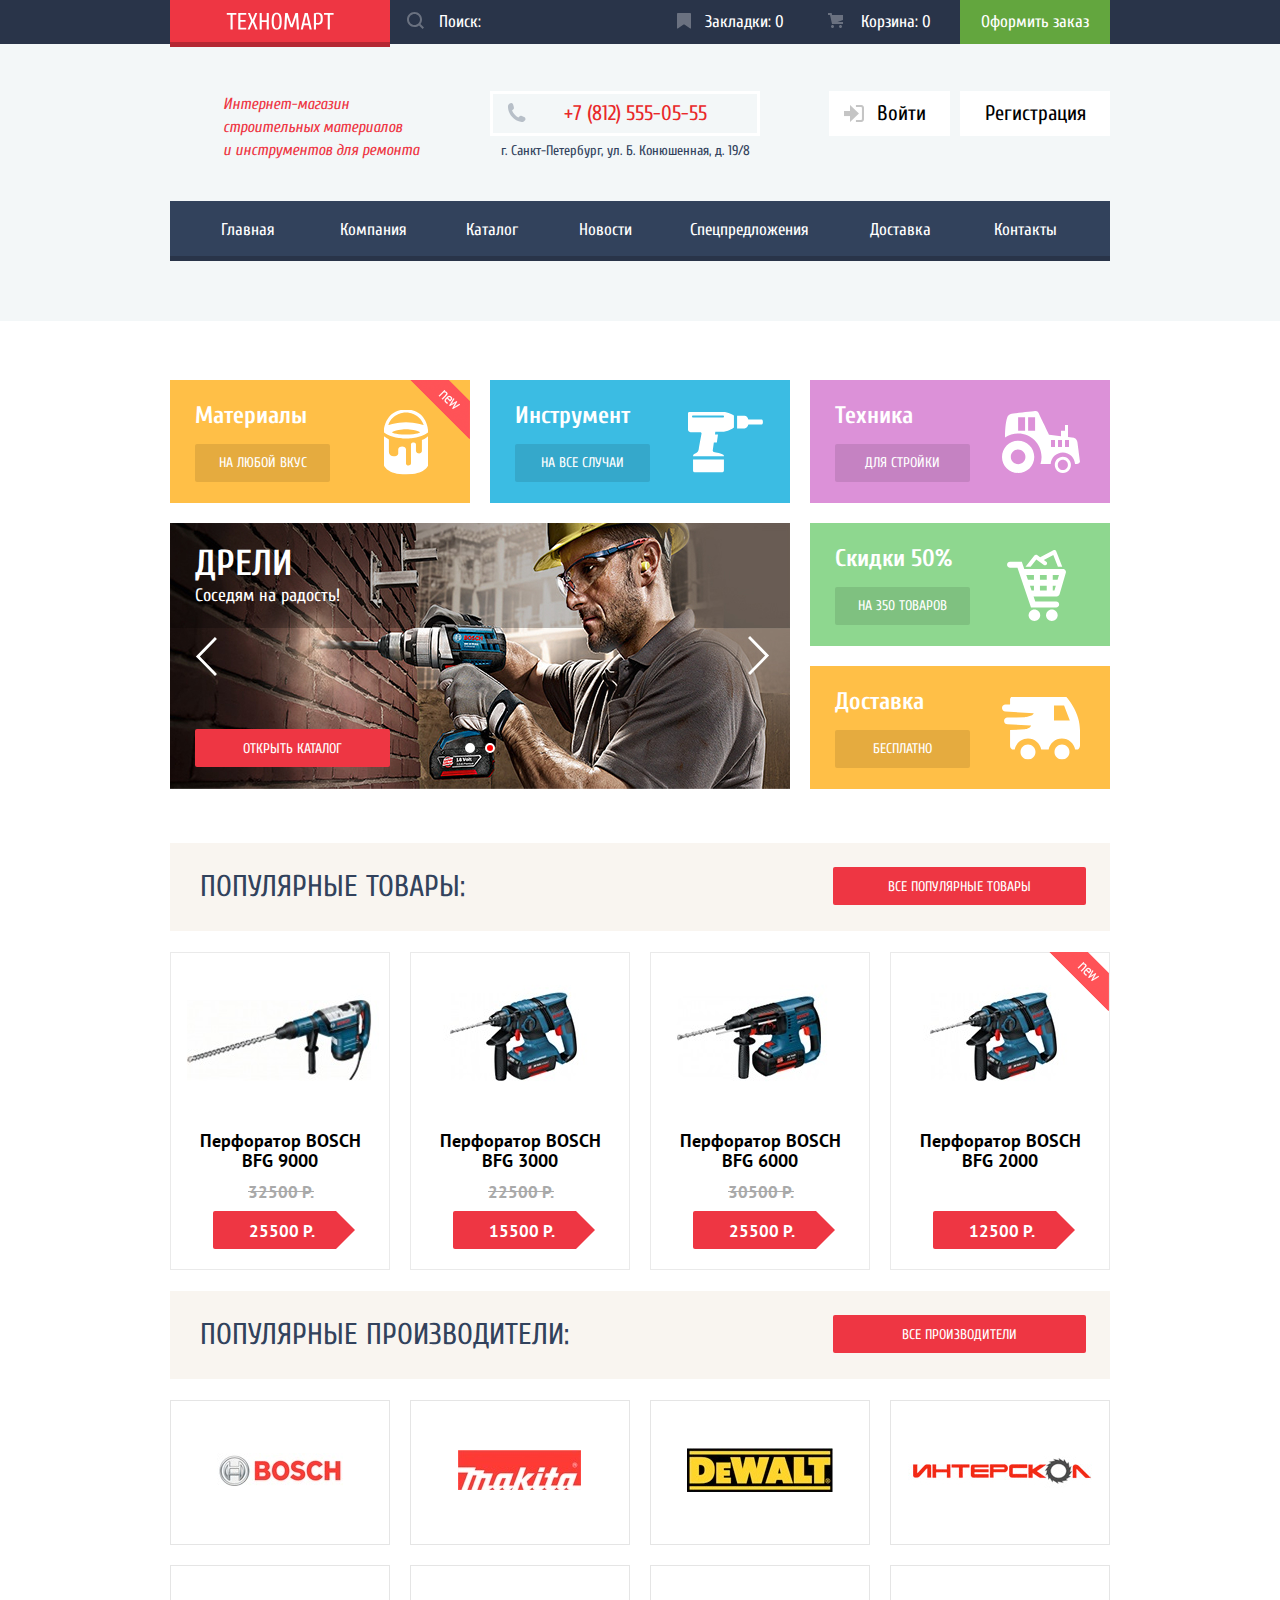
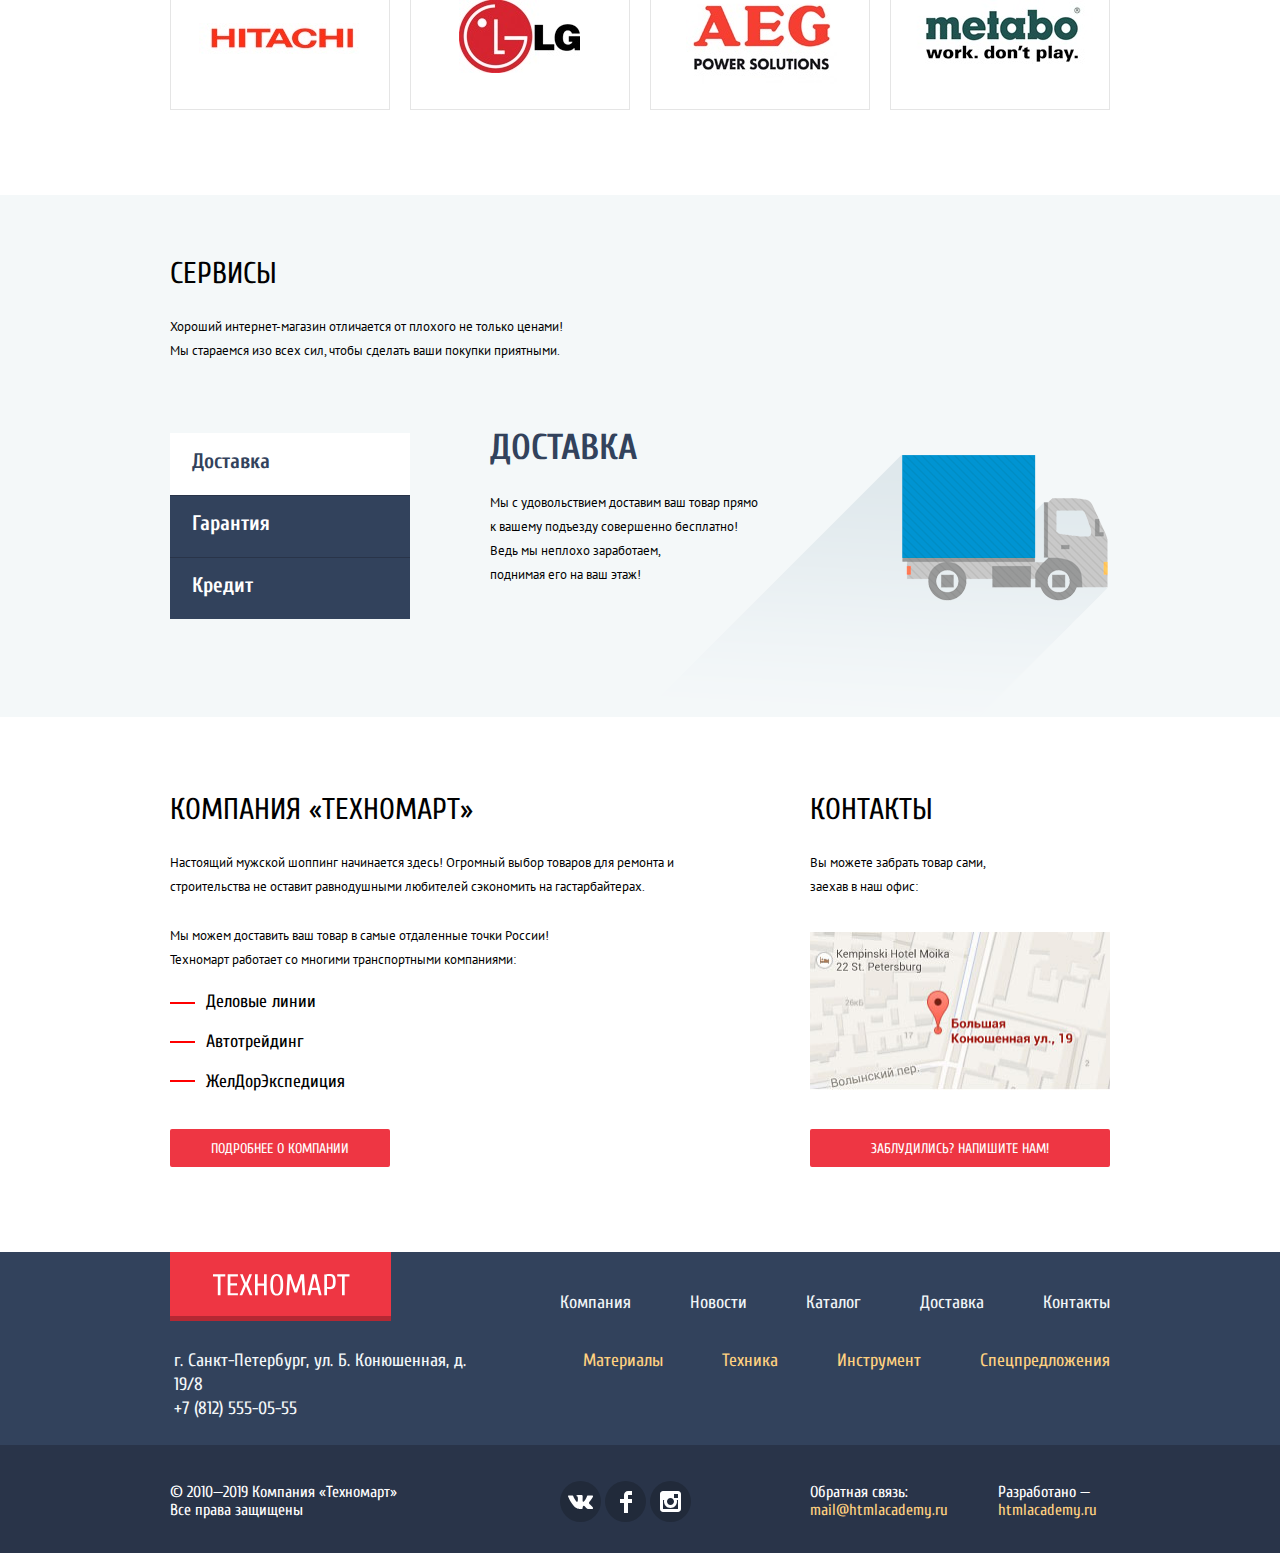
==== commit d517d2d8: "Style" ====
--- a/index.html
+++ b/index.html
@@ -18,7 +18,7 @@
           <div class="header__top-wrapper">
             <form class="header__form" action="https://echo.htmlacademy.ru" method="post">
               <label class="header__label header__label--search">
-                <input type="search" value="Поиск:">
+                <input type="search" placeholder="Поиск:">
               </label>
             </form>
 
@@ -119,7 +119,7 @@
                 <span class="categories-slider__text">Настоящие мужские игрушки!</span>
               </p>
               <img src="img/slider-layer01.jpg" width="620" height="266" alt="Раздел перфораторы">
-              <a class="categories-slider__button button" href="#">
+              <a class="categories-slider__button button" href="catalog.html">
                 <span>Открыть каталог</span>
               </a>
             </div>
@@ -130,7 +130,7 @@
                 <span class="categories-slider__text">Соседям на радость!</span>
               </p>
               <img src="img/slider-layer02.jpg" width="620" height="266" alt="Раздел дрели">
-              <a class="categories-slider__button button" href="#">
+              <a class="categories-slider__button button" href="catalog.html">
                 <span>Открыть каталог</span>
               </a>
             </div>
@@ -312,9 +312,15 @@
         </div>
 
         <ul class="services__items">
-          <li class="services__item services__item--active">Доставка</li>
-          <li class="services__item">Гарантия</li>
-          <li class="services__item">Кредит</li>
+          <li class="services__item services__item--active">
+            <a href="#" class="services__link">Доставка</a>
+          </li>
+          <li class="services__item"> 
+            <a href="#" class="services__link">Гарантия</a>
+          </li>
+          <li class="services__item">
+            <a href="#" class="services__link">Кредит</a>
+          </li>
         </ul>
 
         <div class="services__slider services-slider">
@@ -382,7 +388,7 @@
         <h2 class="contacts__title">Контакты</h2>
         <p class="contacts__text">Вы можете забрать товар сами, заехав в наш офис:</p>
         <a class="contacts__link" href="#">
-          <img src="img/map-small.jpg" width="300" height="158" alt="Наш адрес г. Санкт-Петербург, ул. Б. Конюшенная, д. 19/8">
+          <img src="img/map-small.jpg" class="contacts__pic" width="300" height="158" alt="Наш адрес г. Санкт-Петербург, ул. Б. Конюшенная, д. 19/8">
         </a>
         <a class="contacts__button button" href="#">
           <span>Заблудились? Напишите нам!</span>
@@ -468,6 +474,7 @@
     <div class="popup write-us">
       <h2 class="visually-hidden">Обратная связь</h2>
       <form class="write-us__form" action="https://echo.htmlacademy.ru" method="post">
+        <div class="write-us__button-close"></div>
         <div class="write-us__container">
           <div class="write-us__item">
             <label class="write-us__label" for="login-field">Ваше имя:</label>
@@ -492,9 +499,11 @@
     </div>
 
     <div class="popup big-map">
+      <div class="big-map__button-close"></div>
       <a class="big-map__link" href="#">
         <img src="img/map-big.png" width="970" height="476" alt="Наш адрес г. Санкт-Петербург, ул. Б. Конюшенная, д. 19/8">
       </a>
     </div>
   </body>
+  <script src="script/script.js"></script>
 </html>
--- a/css/style.css
+++ b/css/style.css
@@ -8,13 +8,17 @@
   margin: 0;
   padding: 0;
 
-  min-width: 1200px;
+  min-width: 940px;
 
   font-family: "Cuprum", Arial, sans-serif;
   font-size: 17px;
   line-height: 18px;
   font-weight: 400;
   color: #ffffff;
+}
+
+body{
+  position: relative;
 }
 
 a {
@@ -95,7 +99,7 @@
 }
 
 input[type="search"] {
-  padding: 12px 0px 12px 49px;
+  padding: 13px 0px 13px 49px;
   border: none;
 
   width: 270px;
@@ -109,8 +113,7 @@
 }
 
 input[type="search"]:hover,
-.top-menu__link:hover,
-.top-menu__link:focus{
+.top-menu__link:hover {
   background-color: #212a3a;
 }
 
@@ -118,6 +121,38 @@
   color: #000000;
 
   background-color: #ffffff;
+}
+
+::-webkit-input-placeholder {
+   color: inherit;
+}
+
+::-moz-placeholder {
+  color: inherit;
+}
+
+:-moz-placeholder { 
+  color: inherit;
+}
+
+:-ms-input-placeholder {
+  color: inherit;
+}
+
+::-webkit-input-placeholder input[type="search"]:focus {
+  color: inherit;
+}
+
+::-moz-placeholder input[type="search"]:focus {
+ color: inherit;
+}
+
+:-moz-placeholder input[type="search"]:focus { 
+ color: inherit;
+}
+
+:-ms-input-placeholder input[type="search"]:focus {
+ color: inherit;
 }
 
 .header__label {
@@ -155,8 +190,8 @@
 
 .top-menu__link {
   position: relative;
-  padding-top: 12px;
-  padding-bottom: 12px;
+  padding-top: 13px;
+  padding-bottom: 13px;
 
   display: block;
   width: 150px;
@@ -192,7 +227,6 @@
 }
 
 .header__form:hover .header__label::before,
-.header__form:focus .header__label:focus::before,
 .top-menu__item:first-child:hover .top-menu__link::before,
 .top-menu__item:first-child:focus .top-menu__link::before,
 .top-menu__item:nth-child(2):hover .top-menu__link::before,
@@ -200,9 +234,13 @@
   opacity: 1;
 }
 
+.header__form:focus .header__label::before {
+  background-image: url(../img/icon-search-active.svg);
+}
+
 .top-menu__item:first-child:active .top-menu__link::before,
 .top-menu__item:nth-child(2):active .top-menu__link::before {
-  opacity: 0.5;
+  opacity: 0.3;
 }
 
 
@@ -348,11 +386,16 @@
   width: 20px;
   height: 17px;
 
-  background-image: url(../img/icon-login.svg);
-}
-
-.header__reg-item:first-child:hover .header__reg-link::before {
-  background-image: url(../img/icon-login-hover.svg);
+  background-image: url(../img/icon-login.png);
+}
+
+.header__reg-item:first-child .header__reg-link:hover::before,
+.header__reg-item:first-child .header__reg-link:focus::before {
+  background-image: url(../img/icon-login-hover.png);
+}
+
+.header__reg-item:first-child .header__reg-link:active::before {
+  background-image: url(../img/icon-login.png);
 }
 
 .header__reg-item:last-child {
@@ -371,14 +414,20 @@
 
 .personal-area__login {
   position: relative;
-  padding: 12px 0px 12px 46px;
+  padding: 12px 67px 12px 46px;
   margin-bottom: 6px;
 
   display: block;
   width: 299px;
-}
-
-.personal-area__login::before {
+  
+  cursor: default;
+}
+
+.user-name {
+  color: inherit;
+}
+
+.icon-user {
   content: "";
 
   position: absolute;
@@ -388,9 +437,11 @@
   height: 18px;
 
   background-image: url(../img/icon-user.svg);
-}
-
-.personal-area__login::after {
+
+  cursor: pointer;
+}
+
+.icon-logout  {
   content: "";
 
   position: absolute;
@@ -400,16 +451,26 @@
   height: 17px;
 
   background-image: url(../img/icon-logout.svg);
-}
-
-.personal-area__login:hover::before,
-.personal-area__login:focus::before {
+
+  cursor: pointer;
+}
+
+.icon-user:hover,
+.icon-user:focus {
   background-image: url(../img/icon-user-hover.svg);
 }
 
-.personal-area__login:hover::after,
-.personal-area__login:focus::after {
+.icon-user:active {
+  background-image: url(../img/icon-user.svg);
+}
+
+.icon-logout:hover,
+.icon-logout:focus {
   background-image: url(../img/icon-logout-hover.svg);
+}
+
+.icon-logout:active {
+  background-image: url(../img/icon-logout.svg);
 }
 
 .personal-area__items {
@@ -426,6 +487,11 @@
   text-decoration: underline;
 }
 
+.personal-area__link:hover,
+.personal-area__link:focus {
+  color: #ee4f5b;
+}
+
 .personal-area__item:first-child {
   margin-left: 17px;
 }
@@ -450,18 +516,16 @@
 }
 
 .header__reg-link:hover,
-.header__reg-link:focus,
-.personal-area__link:hover,
-.personal-area__link:focus {
+.header__reg-link:focus {
   color: #ee3643;
 }
 
-.personal-area__login:active,
-.header__reg-link:active {
+.header__reg-link:active,
+.personal-area__link:active {
   color: rgba(0, 0, 0, 0.3);
 }
 
-.personal-area__link:active {
+.user-name:active {
   color: rgba(50, 66, 92, 0.3)
 }
 
@@ -511,17 +575,17 @@
 
 .main-menu__item:nth-child(4) .main-menu__link {
   padding-left: 31px;
-  padding-right: 29px;
+  padding-right: 28px;
 }
 
 .main-menu__item:nth-child(5) .main-menu__link {
   padding-left: 30px;
-  padding-right: 31px;
+  padding-right: 30px;
 }
 
 .main-menu__item:nth-child(6) .main-menu__link {
   padding-left: 31px;
-  padding-right: 32px;
+  padding-right: 31px;
 }
 
 .main-menu__item:nth-child(7) .main-menu__link {
@@ -794,6 +858,7 @@
 
 .button span {
   margin: auto;
+  margin-top: 11px;
 
   color: white;
 }
@@ -908,6 +973,8 @@
   height: 12px;
 
   background-image: url(../img/icon-right-small.svg);
+  
+  cursor: default;
 }
 
 .breadcrumbs__item:nth-child(3),
@@ -926,6 +993,8 @@
   height: 12px;
 
   background-image: url(../img/icon-right-small.svg);
+
+  cursor: default;
 }
 
 .breadcrumbs__item:nth-child(3) .breadcrumbs__link::after {
@@ -939,6 +1008,8 @@
   height: 12px;
 
   background-image: url(../img/icon-right-small.svg);
+
+  cursor: default;
 }
 
 .body__filter {
@@ -951,9 +1022,9 @@
 }
 
 .filter__title {
-  display: flex;
-  align-items: center;
-
+  padding-top: 11px;
+  padding-right: 150px;
+  padding-bottom: 10px;
   padding-left: 20px;
 
   min-height: 38px;
@@ -962,7 +1033,7 @@
 .filter__description {
   display: block;
 
-  padding-top: 11px;
+  padding-top: 19px;
   padding-bottom: 15px;
 
   font-size: 17px;
@@ -1168,16 +1239,17 @@
 }
 
 .radio__label:last-child {
-  margin-bottom: 89px;
-}
-
-.filter__button span {
-  padding-top: 10px;
-  padding-right: 38px;
-  padding-bottom: 9px;
-  padding-left: 40px;
+  margin-bottom: 78px;
+}
+
+.filter__button {
+  padding-top: 12px;
+  padding-bottom: 10px;
 
   border: 1px solid #e5e5e5;
+  border-radius: 2px;
+  outline: none;
+  width: 140px;
 
   text-align: center;
 
@@ -1204,7 +1276,7 @@
 }
 
 .sort__link:first-of-type {
-  margin-right: 70px;
+  margin-right: 69px;
 }
 
 .sort__link:nth-of-type(2) {
@@ -1215,16 +1287,27 @@
   margin-right: 46px;
 }
 
-.sort__link {
+.sort__link--active {
+  border: none;
+
+  color: #ee3643;
+  opacity: 1;
+}
+
+.sort__link span {
   border-bottom-width: 1px;
   border-bottom-style: dotted;
   border-bottom-color: #ee3643;
-
+}
+
+.sort__link span {
   opacity: 0.3;
 }
 
-.sort__link:hover,
-.sort__link:focus {
+.sort__link:hover span,
+.sort__link:focus span,
+.sort__link--active:hover,
+.sort__link--active:focus {
   border-bottom-width: 1px;
   border-bottom-style: solid;
   border-bottom-color: #ee3643;
@@ -1232,8 +1315,13 @@
   opacity: 1;
 }
 
+.sort__link--active:hover,
+.sort__link--active:focus {
+  color: #000000;
+}
+
 .sort__link:active,
-.sort__link--active {
+.sort__link:active span {
   border:none;
 
   color: #ee3643;
@@ -1319,7 +1407,7 @@
 }
 
 .body__title {
-  margin-bottom: 20px;
+  margin-bottom: 30px;
   padding-top: 30px;
   padding-bottom: 30px;
   padding-left: 30px;
@@ -1378,8 +1466,8 @@
   content: "";
 
   position: absolute;
-  top: 0px;
-  right: -1px;
+  top: -1px;
+  right: 0px;
 
   width: 60px;
   height: 59px;
@@ -1420,9 +1508,16 @@
   min-height: 38px;
 }
 
-.bosch__buy span,
+.bosch__buy span {
+  margin: auto;
+  margin-top: 11px;
+  margin-left: 49px;
+}
+
 .bosch__bookmark span {
   margin: auto;
+  margin-top: 8px;
+  margin-left: 35px;
 }
 
 .bosch__title {
@@ -1443,7 +1538,7 @@
   text-transform: uppercase;
 }
 
-.bosch:last-child .bosch__title,
+.populars-goods__bosch:last-child .bosch__title,
 .catalog-goods__item:nth-child(3n) .bosch__title {
   margin-bottom: 40px;
 }
@@ -1498,7 +1593,7 @@
   
   position: absolute;
   top: 0px;
-  right: -20px;
+  right: -23px;
 
   width: 0px;
   height: 0px;
@@ -1507,8 +1602,8 @@
   border-left-color: #ee3643;
 }
 
-.bosch__discount:hover .bosch__discount::after,
-.bosch__discount:focus .bosch__discount::after {
+.bosch__discount:hover::after,
+.bosch__discount:focus::after {
   border-left-color: #ca2c37;
 }
 
@@ -1534,7 +1629,6 @@
 
   font-size: 14px;
   color: inherit;
-  text-align: center;
   text-transform: uppercase;
 
   background-color: #63a63e;
@@ -1704,7 +1798,7 @@
 }
 
 .services__item {
-  padding: 13px 0px 18px 22px;
+  padding: 13px 140px 18px 22px;
 
   box-shadow: inset 0px 1px 0px #293449;
   height: 62px;
@@ -1717,6 +1811,10 @@
 
   list-style: none;
   cursor: pointer;
+}
+
+.services__link {
+  color: inherit;
 }
 
 .services__item:hover,
@@ -2069,6 +2167,12 @@
   text-decoration: underline;
 }
 
+.footer__feedback-link:active,
+.footer__copyright-bottom-link:active {
+  text-decoration: none;
+  color: #ee3643;
+}
+
 .minor-menu__link:active {
   text-decoration: none;
   opacity: 0.5;
@@ -2120,6 +2224,12 @@
   background-color: #212A3A;
 }
 
+.footer__social-link:hover,
+.footer__social-link:focus,
+.footer__social-link:active {
+  background-color: #ee3643;
+}
+
 .social-vk {
   background-image: url('../img/icon-vk.svg');
   background-repeat: no-repeat;
@@ -2149,7 +2259,7 @@
 
 .write-us {
   position: absolute;
-  bottom: 198px;
+  bottom: 200px;
   margin-right: auto;
   margin-left: auto;
   left: 50%;
@@ -2158,7 +2268,6 @@
   display: none;
 
   width: 620px;
-  min-height: 430px;
   box-shadow: 
   inset 0px 7px #ee3643,
   0px 15px 30px black;
@@ -2166,31 +2275,38 @@
   background-color: #ffffff;
 }
 
-.write-us__item:first-child,
-.write-us__item--text {
-  margin-left: 80px;
+.write-us--open {
+  display: block;
 }
 
 .write-us__item {
   display: inline-block;
+
+  padding-bottom: 15px;
+}
+
+.write-us__item:last-child {
+  padding-bottom: 0px;
 }
 
 .write-us__form {
   position: relative;
-  padding-top: 49px;
-
-  display: flex;
-  flex-direction: row;
-  justify-content: space-between;
-  flex-wrap: wrap;
+  
   width: 100%;
   min-height: 100%;
 }
 
-.write-us__form::after,
-.popup-cart::after {
-  content: "";
-
+.write-us__container {
+  padding: 48px 80px 25px 80px;
+}
+
+.write-us__item:first-child {
+  padding-right: 15px;
+}
+
+.write-us__button-close,
+.poput-cart__button-close,
+.big-map__button-close {
   position: absolute;
   top: 16px;
   right: 9px;
@@ -2198,9 +2314,15 @@
   width: 21px;
   height: 21px;
 
-  background-image: url(../img/close.svg);
+  background-image: url(../img/icon-close.svg);
 
   cursor: pointer;
+  z-index: 1;
+}
+
+.big-map__button-close {
+  top: 25px;
+  right: 25px;
 }
 
 .write-us__name,
@@ -2208,10 +2330,6 @@
   width: 220px;
 }
 
-.write-us__item:nth-child(2) {
-  margin-left: 15px;
-}
-
 .write-us__text {
   width: 460px;
 }
@@ -2224,8 +2342,7 @@
 .write-us__name,
 .write-us__email,
 .write-us__text {
-  padding: 8px 0px 8px 14px;
-  margin-bottom: 17px;
+  padding: 8px 14px 8px 14px;
 
   border: 2px solid #dee3e4;
   border-radius: 2px;
@@ -2240,10 +2357,6 @@
   outline: none;
 }
 
-.write-us__text {
-  margin-bottom: 28px;
-}
-
 .write-us__name:hover,
 .write-us__email:hover,
 .write-us__text:hover {
@@ -2257,24 +2370,22 @@
 }
 
 .write-us__text {
-  padding: 8px 0px 0px 14px;
+  padding: 8px 14px 0px 14px;
 
   width: 460px;
 }
 
 .write-us__label {
-  margin-bottom: 13px;
+  padding-bottom: 10px;
 
   display: block;
 
   font-weight: bold;
 }
 
-.write-us__button {
-  margin: 37px 80px 37px 80px;
-}
-
 .write-us__send {
+  padding: 43px 80px;
+
   background-color: #f4f4f4;
 }
 
@@ -2289,6 +2400,16 @@
   transform: translateX(-50%);
 
   display: none;
+
+  z-index: 2;
+}
+
+.big-map--open {
+  display: block;
+}
+
+.big-map__link {
+  cursor: default;
 }
 
 .popup-cart {
@@ -2310,11 +2431,16 @@
   background-color: #ffffff;
 }
 
+.popup-cart--open {
+  display: block;
+}
+
 .cart__title {
   position: relative;
 
   margin: 0;
   padding-top: 75px;
+  padding-right: 108px;
   padding-bottom: 68px;
   padding-left: 179px;
 
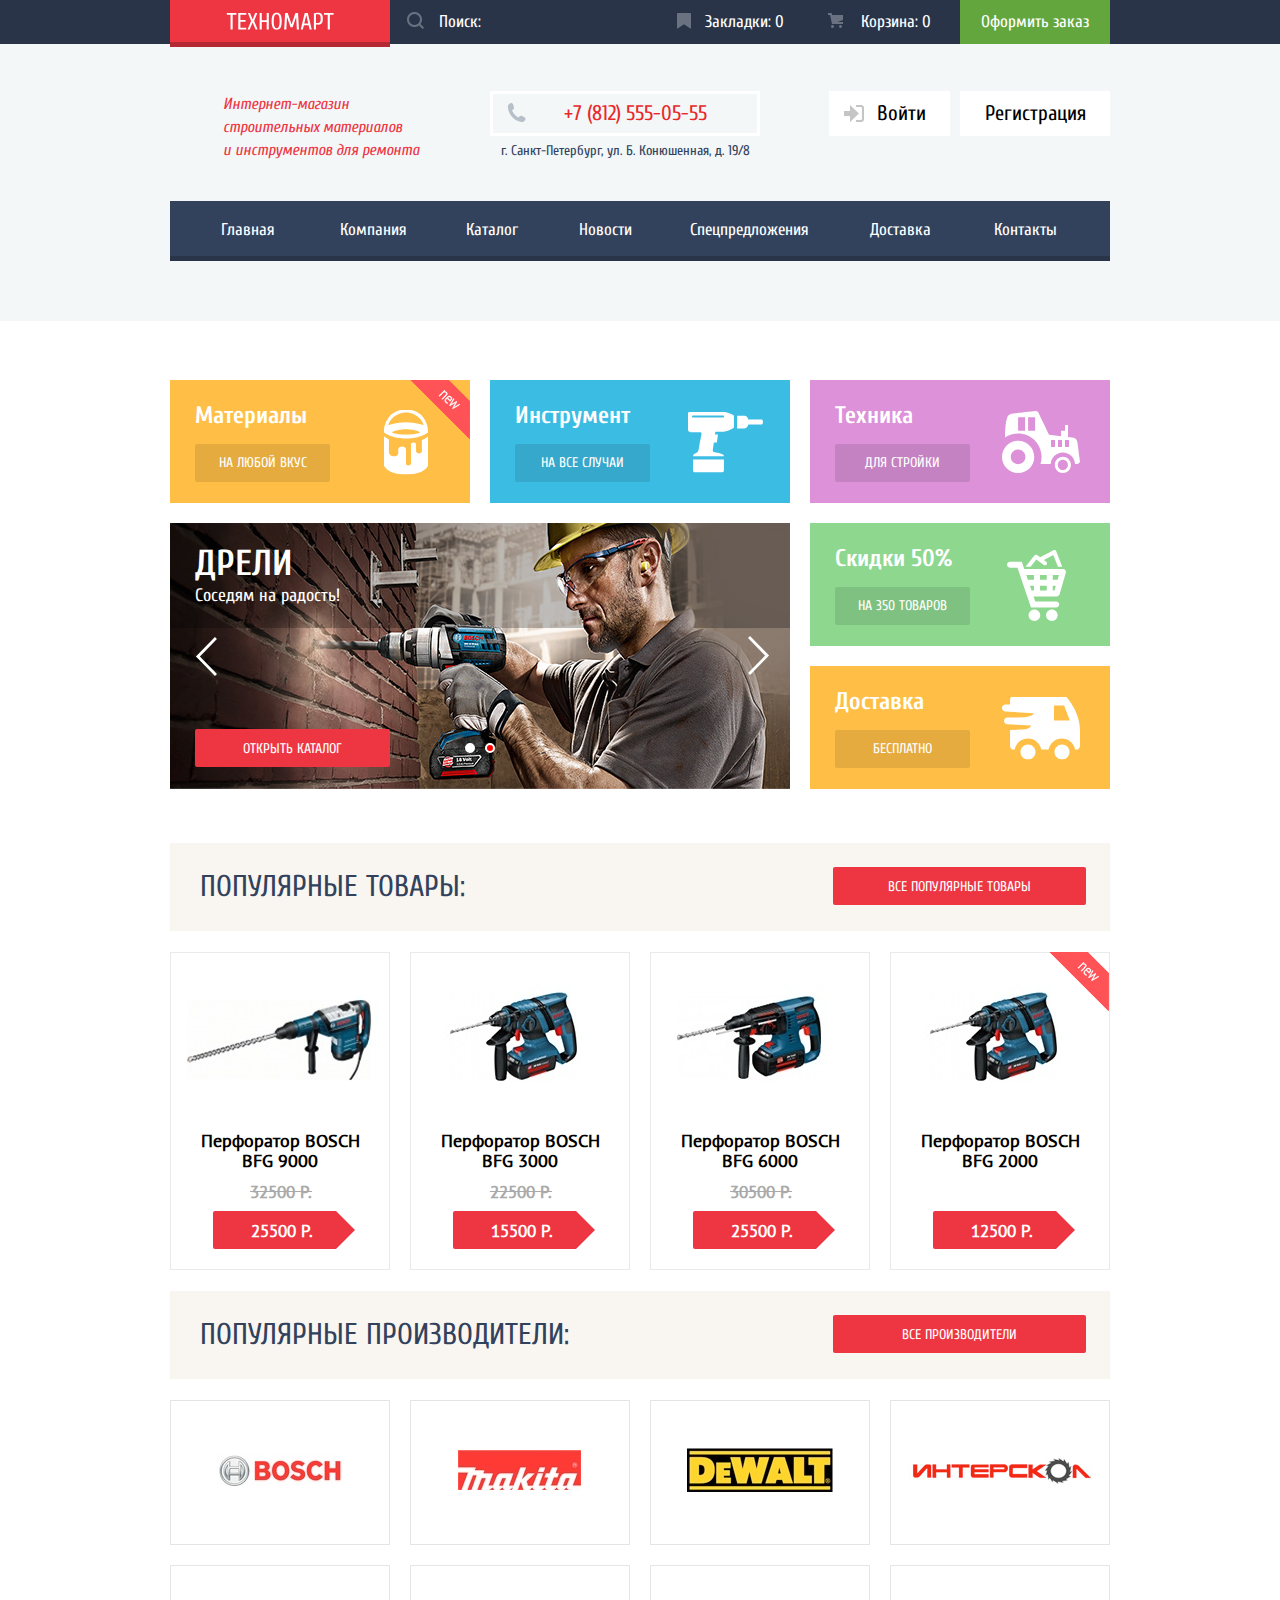
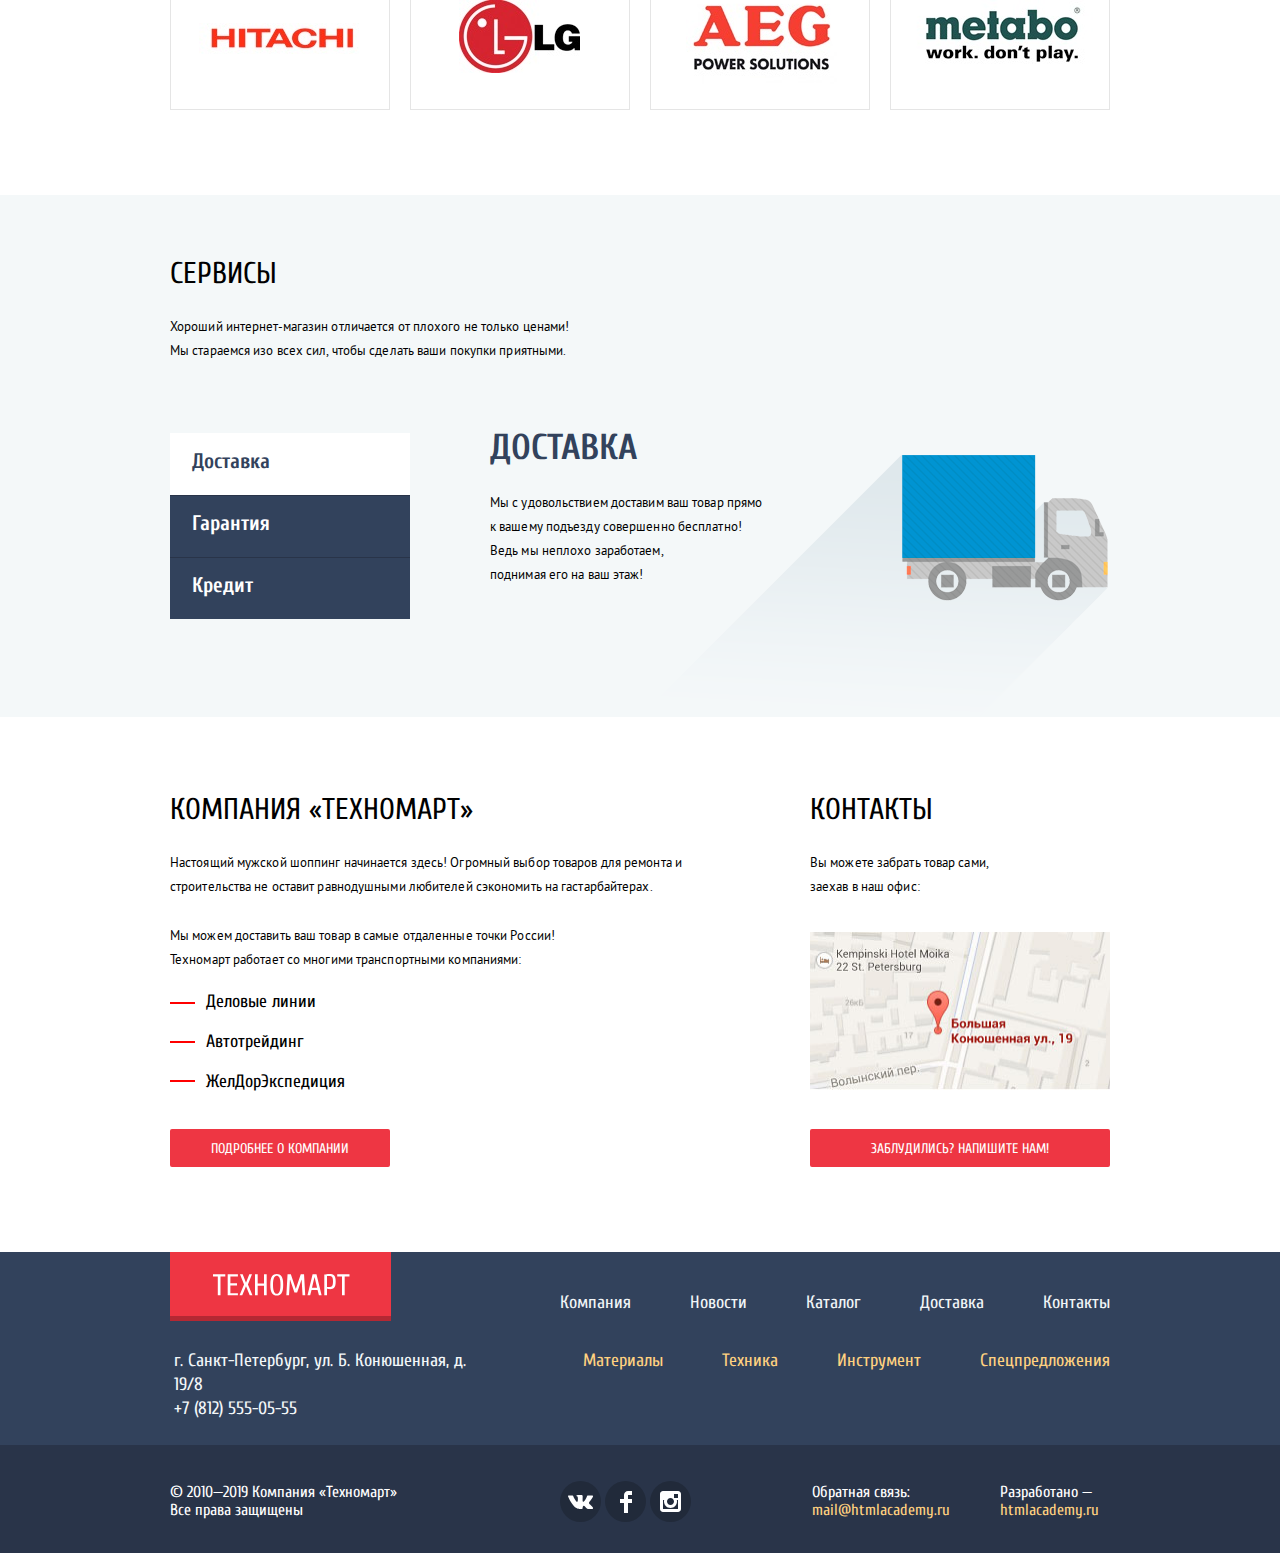
==== commit 5718573a: "fonts" ====
--- a/index.html
+++ b/index.html
@@ -3,7 +3,7 @@
   <head>
     <meta charset="utf-8">
     <title>HTML Academy: Техномарт</title>
-    <link href="https://fonts.googleapis.com/css?family=Cuprum:400,400i,700,700i|PT+Sans:400,700&display=swap&subset=cyrillic" rel="stylesheet">
+    <link href="https://fonts.googleapis.com/css?family=Cuprum:400,400i,700,700i" rel="stylesheet">
     <link href="css/normalize.css" rel="stylesheet">
     <link href="css/style.css" rel="stylesheet">
   </head>
@@ -17,9 +17,8 @@
 
           <div class="header__top-wrapper">
             <form class="header__form" action="https://echo.htmlacademy.ru" method="post">
-              <label class="header__label header__label--search">
-                <input type="search" placeholder="Поиск:">
-              </label>
+              <label class="header__label header__label--search" for="search"></label>
+              <input type="search" id="search" placeholder="Поиск:">
             </form>
 
             <ul class="header__top-menu top-menu">
--- a/css/style.css
+++ b/css/style.css
@@ -1,5 +1,15 @@
 *, *::after, *::before {
   box-sizing: border-box;
+}
+
+@font-face {
+  font-family: "PT Sans";
+  src: url(../fonts/ptsans.woff);
+}
+
+@font-face {
+  font-family: "PT Sans";
+  src: url(../fonts/ptsans.woff2);
 }
 
 html,
@@ -98,9 +108,12 @@
   align-items: center;
 }
 
-input[type="search"] {
+.header__form input[type="search"] {
+  position: relative;
+
   padding: 13px 0px 13px 49px;
   border: none;
+  box-sizing: border-box;
 
   width: 270px;
   
@@ -109,14 +122,30 @@
   color: inherit;
   
   background-color: transparent;
+  background-image: url(../img/icon-search.png);
+  background-repeat: no-repeat;
+  background-position: 17px 12px;
+
   outline: none;
 }
 
-input[type="search"]:hover,
+.header__form input[type="search"]:hover,
 .top-menu__link:hover {
   background-color: #212a3a;
 }
 
+.header__form input[type="search"]:hover {
+  background-image: url(../img/icon-search-hover.png);
+  background-repeat: no-repeat;
+  background-position: 17px 12px;
+}
+
+.header__form input[type="search"]:focus {
+  background-image: url(../img/icon-search-focus.png);
+  background-repeat: no-repeat;
+  background-position: 17px 12px;
+}
+
 input[type="search"]:focus {
   color: #000000;
 
@@ -153,25 +182,6 @@
 
 :-ms-input-placeholder input[type="search"]:focus {
  color: inherit;
-}
-
-.header__label {
-  position: relative;
-}
-
-.header__label::before {
-  content: "";
-
-  position: absolute;
-  top: 0px;
-  left: 17px;
-
-  width: 17px;
-  height: 17px;
-
-  background-image: url(../img/icon-search.svg);
-
-  opacity: 0.3;
 }
 
 .top-menu__link:active {
@@ -285,10 +295,11 @@
 
 .header__description {
   margin: 0px;
-  margin-left: 53px;
+  margin-right: 70px;
+  padding-left: 53px;
   padding-top: 2px;
 
-  width: 197px;
+  width: 250px;
 
   font-size: 16px;
   line-height: 23px;
@@ -297,7 +308,7 @@
 }
 
 .header__contact {
-  margin-left: 70px;
+  margin-right: 51px;
 }
 
 .header__contact-phone {
@@ -341,8 +352,8 @@
 
 .header__reg {
   margin: 0px;
-  margin-left: 69px;
   padding: 0px;
+  padding-left: 18px;
 
   display: flex;
   flex-direction: row;
@@ -406,10 +417,6 @@
   padding-left: 25px;
 
   width: 150px;
-}
-
-.personal-area {
-  margin-left: 51px;
 }
 
 .personal-area__login {
@@ -1759,7 +1766,7 @@
   top: 64px;
   left: 0px;
 
-  width: 396px;
+  width: 401px;
 }
 
 .services__title,
@@ -1785,6 +1792,7 @@
   font-size: 13px;
   line-height: 24px;
   color: #000000;
+  letter-spacing: 0.1px;
 }
 
 .services__items {
@@ -1864,7 +1872,7 @@
 }
 
 .services-slider__text--delivery {
-  width: 274px;
+  width: 278px;
 }
 
 .services-slider__delivery::after {
@@ -1955,13 +1963,13 @@
 .advantages p:first-of-type {
   margin-bottom: 25px;
 
-  width: 511px;
+  width: 518px;
 }
 
 .advantages p:nth-of-type(2) {
   margin-bottom: 20px;
 
-  width: 385px;
+  width: 391px;
 }
 
 .delivery {
@@ -2204,7 +2212,7 @@
 }
 
 .footer__social-items {
-  margin-right: 115px;
+  margin-right: 117px;
   
   display: flex;
   flex-direction: row;
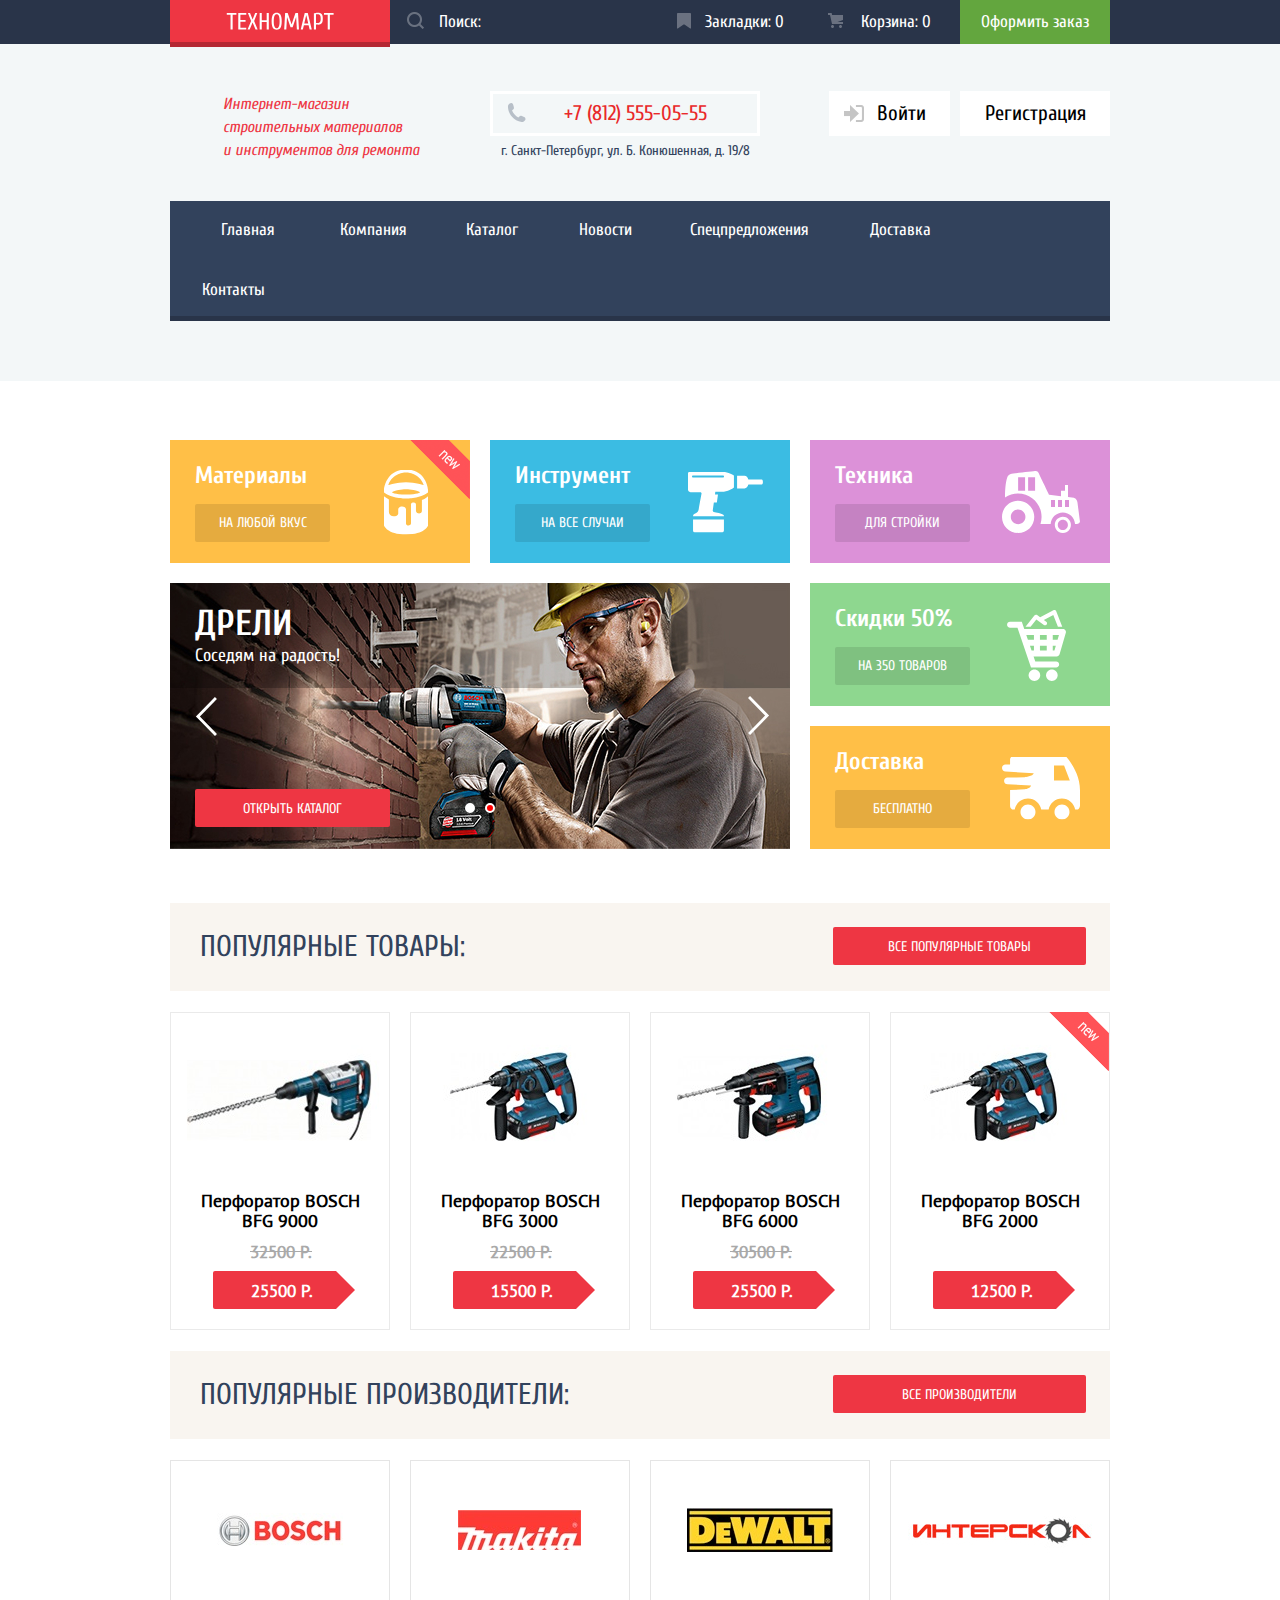
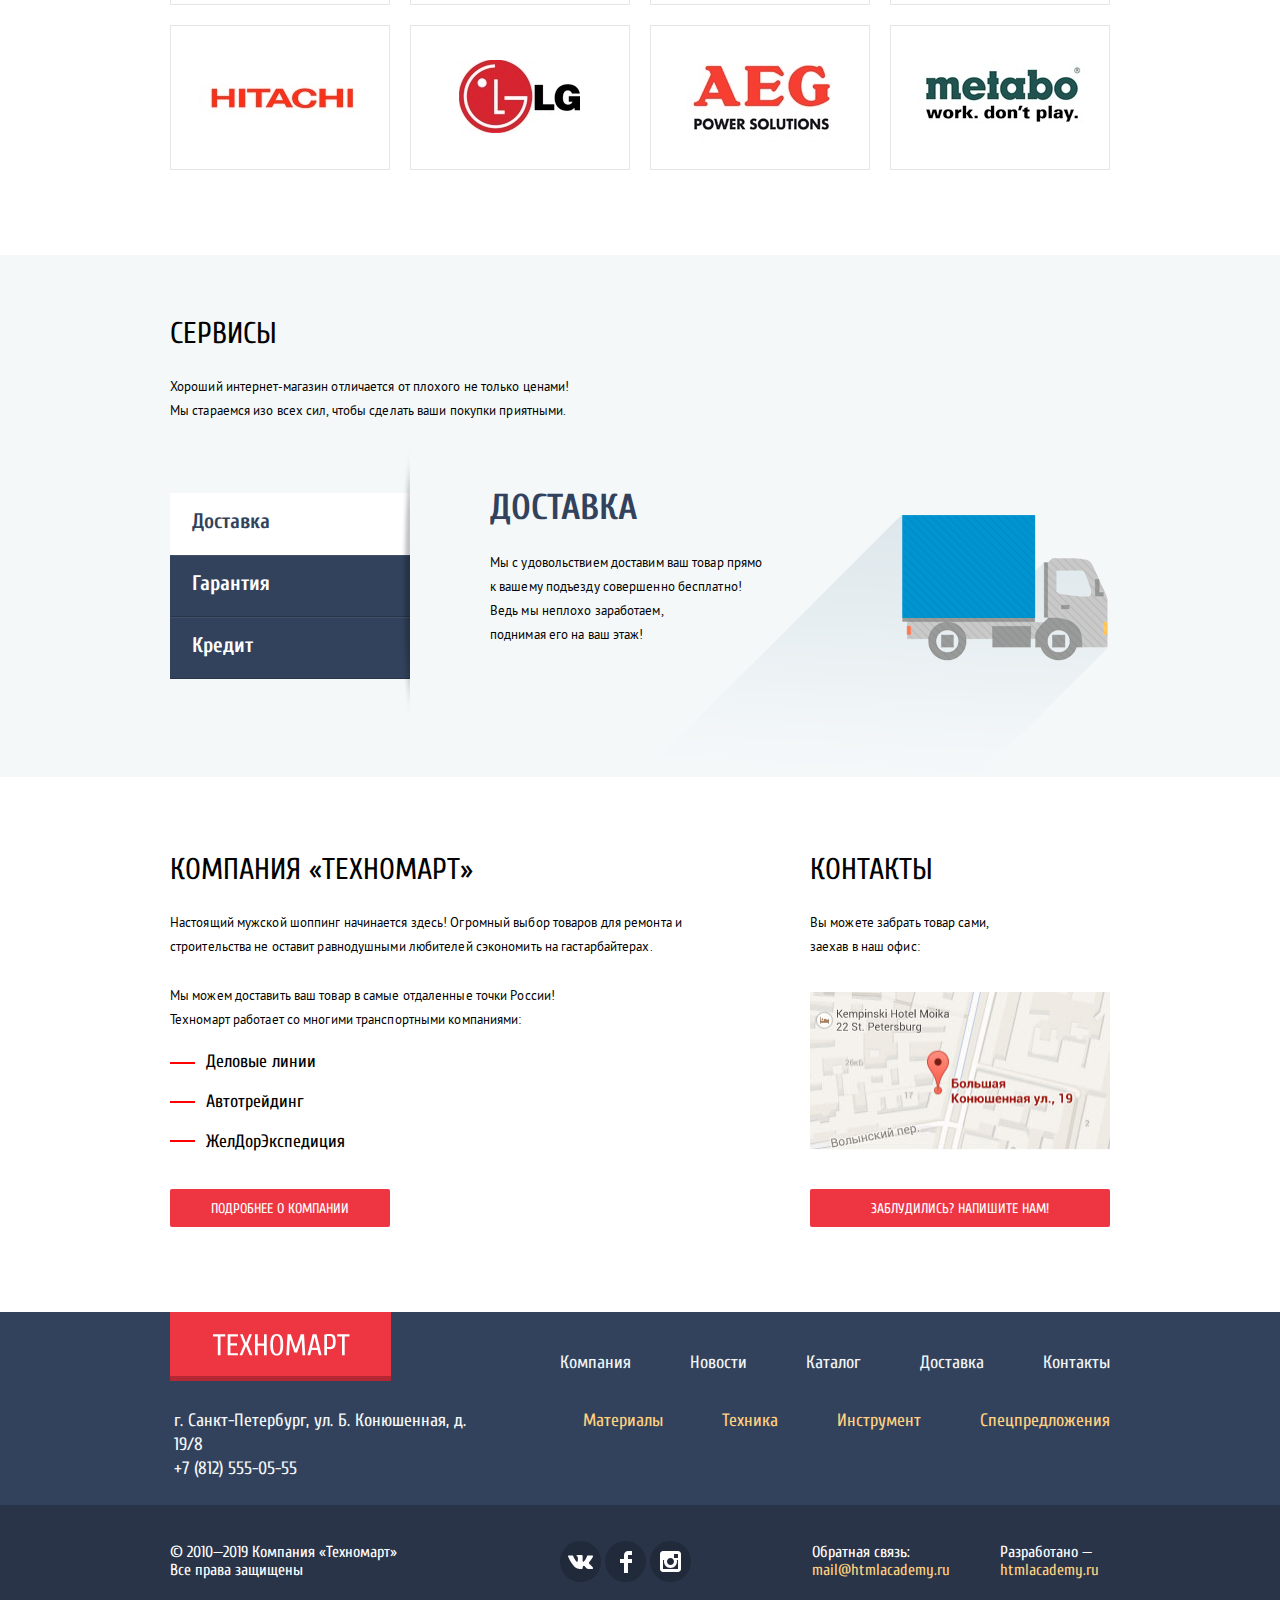
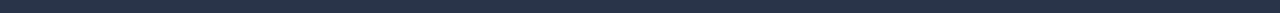
==== commit e32aa0e9: "Style" ====
--- a/index.html
+++ b/index.html
@@ -310,6 +310,8 @@
           </p>
         </div>
 
+        <span class="services__layer"></span>
+
         <ul class="services__items">
           <li class="services__item services__item--active">
             <a href="#" class="services__link">Доставка</a>
@@ -462,9 +464,9 @@
             <a class="footer__feedback-link" href="#">mail@htmlacademy.ru</a>
           </p>
 
-          <p class="footer__copyright-bottom">
+          <p class="footer__copyright">
             Разработано —
-            <a class="footer__copyright-bottom-link" href="https://htmlacademy.ru/intensive/htmlcss">htmlacademy.ru</a>
+            <a class="footer__copyright-link" href="https://htmlacademy.ru/intensive/htmlcss">htmlacademy.ru</a>
           </p>
         </div>
       </div>
@@ -503,6 +505,7 @@
         <img src="img/map-big.png" width="970" height="476" alt="Наш адрес г. Санкт-Петербург, ул. Б. Конюшенная, д. 19/8">
       </a>
     </div>
+    
+    <script src="js/script.js"></script>
   </body>
-  <script src="script/script.js"></script>
 </html>
--- a/css/style.css
+++ b/css/style.css
@@ -51,6 +51,13 @@
   margin-right: auto;
 
   width: 940px;
+}
+
+.logo,
+.button,
+a:focus,
+.contacts__link:focus {
+  outline: none;
 }
 
 .header,
@@ -130,7 +137,8 @@
 }
 
 .header__form input[type="search"]:hover,
-.top-menu__link:hover {
+.top-menu__link:hover,
+.top-menu__link:focus {
   background-color: #212a3a;
 }
 
@@ -597,11 +605,11 @@
 
 .main-menu__item:nth-child(7) .main-menu__link {
   padding-left: 32px;
-  padding-right: 51px;
-}
-
-.main-menu__item:hover,
-.main-menu__item:focus {
+  padding-right: 54px;
+}
+
+.main-menu__link:hover,
+.main-menu__link:focus {
   background-color: #293449;
 }
 
@@ -1697,8 +1705,8 @@
   border: 1px solid #e5e5e5;
 }
 
-.brands-items__item:hover,
-.brands-items__item:focus {
+.brands-items__link:hover,
+.brands-items__link:focus {
   box-shadow: 0px 10px 25px rgba(41,52,73,0.5);
 }
 
@@ -1805,10 +1813,26 @@
   width: 240px;
 }
 
+.services__layer {
+  position: absolute;
+  bottom: 55px;
+  left: 230px;
+
+  width: 10px;
+  height: 279px;
+
+  background-image: url(../img/layer-service.png);
+
+  z-index: 2;
+  opacity: 0.25;
+}
+
 .services__item {
   padding: 13px 140px 18px 22px;
 
-  box-shadow: inset 0px 1px 0px #293449;
+  box-shadow:
+    inset 0px -1px 0px #293449,
+    inset 0px 1px 0px #405069;
   height: 62px;
 
   font-size: 21px;
@@ -1826,7 +1850,7 @@
 }
 
 .services__item:hover,
-.services__item:focus {
+.services__link:focus .services__item {
   background-color: #293449;
 }
 
@@ -2086,9 +2110,14 @@
   line-height: 24px;
   color:#000000;
 }
+.services__description:first-of-type {
+  letter-spacing: 0.05px;
+}
 
 .service__description:last-of-type {
   padding-bottom: 69px;
+
+  letter-spacing: 0.17px;
 }
 
 .footer__top {
@@ -2162,21 +2191,21 @@
 
 .minor-menu--bottom .minor-menu__link,
 .footer__feedback-link,
-.footer__copyright-bottom-link {
+.footer__copyright-link {
   color: #FFD180;
 }
 
 .minor-menu__link:hover,
 .footer__feedback-link:hover,
-.footer__copyright-bottom-link:hover,
+.footer__copyright-link:hover,
 .minor-menu__link:focus,
-.footer__feedback-link:hover,
-.footer__copyright-bottom-link:focus {
+.footer__feedback-link:focus,
+.footer__copyright-link:focus {
   text-decoration: underline;
 }
 
 .footer__feedback-link:active,
-.footer__copyright-bottom-link:active {
+.footer__copyright-link:active {
   text-decoration: none;
   color: #ee3643;
 }
@@ -2197,7 +2226,7 @@
 
 .footer__copyright-top,
 .footer__feedback,
-.footer__copyright-bottom {
+.footer__copyright {
   margin: 0px;
   margin-top: 38px;
   margin-bottom: 34px;
@@ -2257,11 +2286,11 @@
 }
 
 .footer__feedback {
+  margin-right: 51px;
   width: 137px;
 }
 
-.footer__copyright-bottom {
-  margin-left: 51px;
+.footer__copyright {
   width: 98px;
 }
 
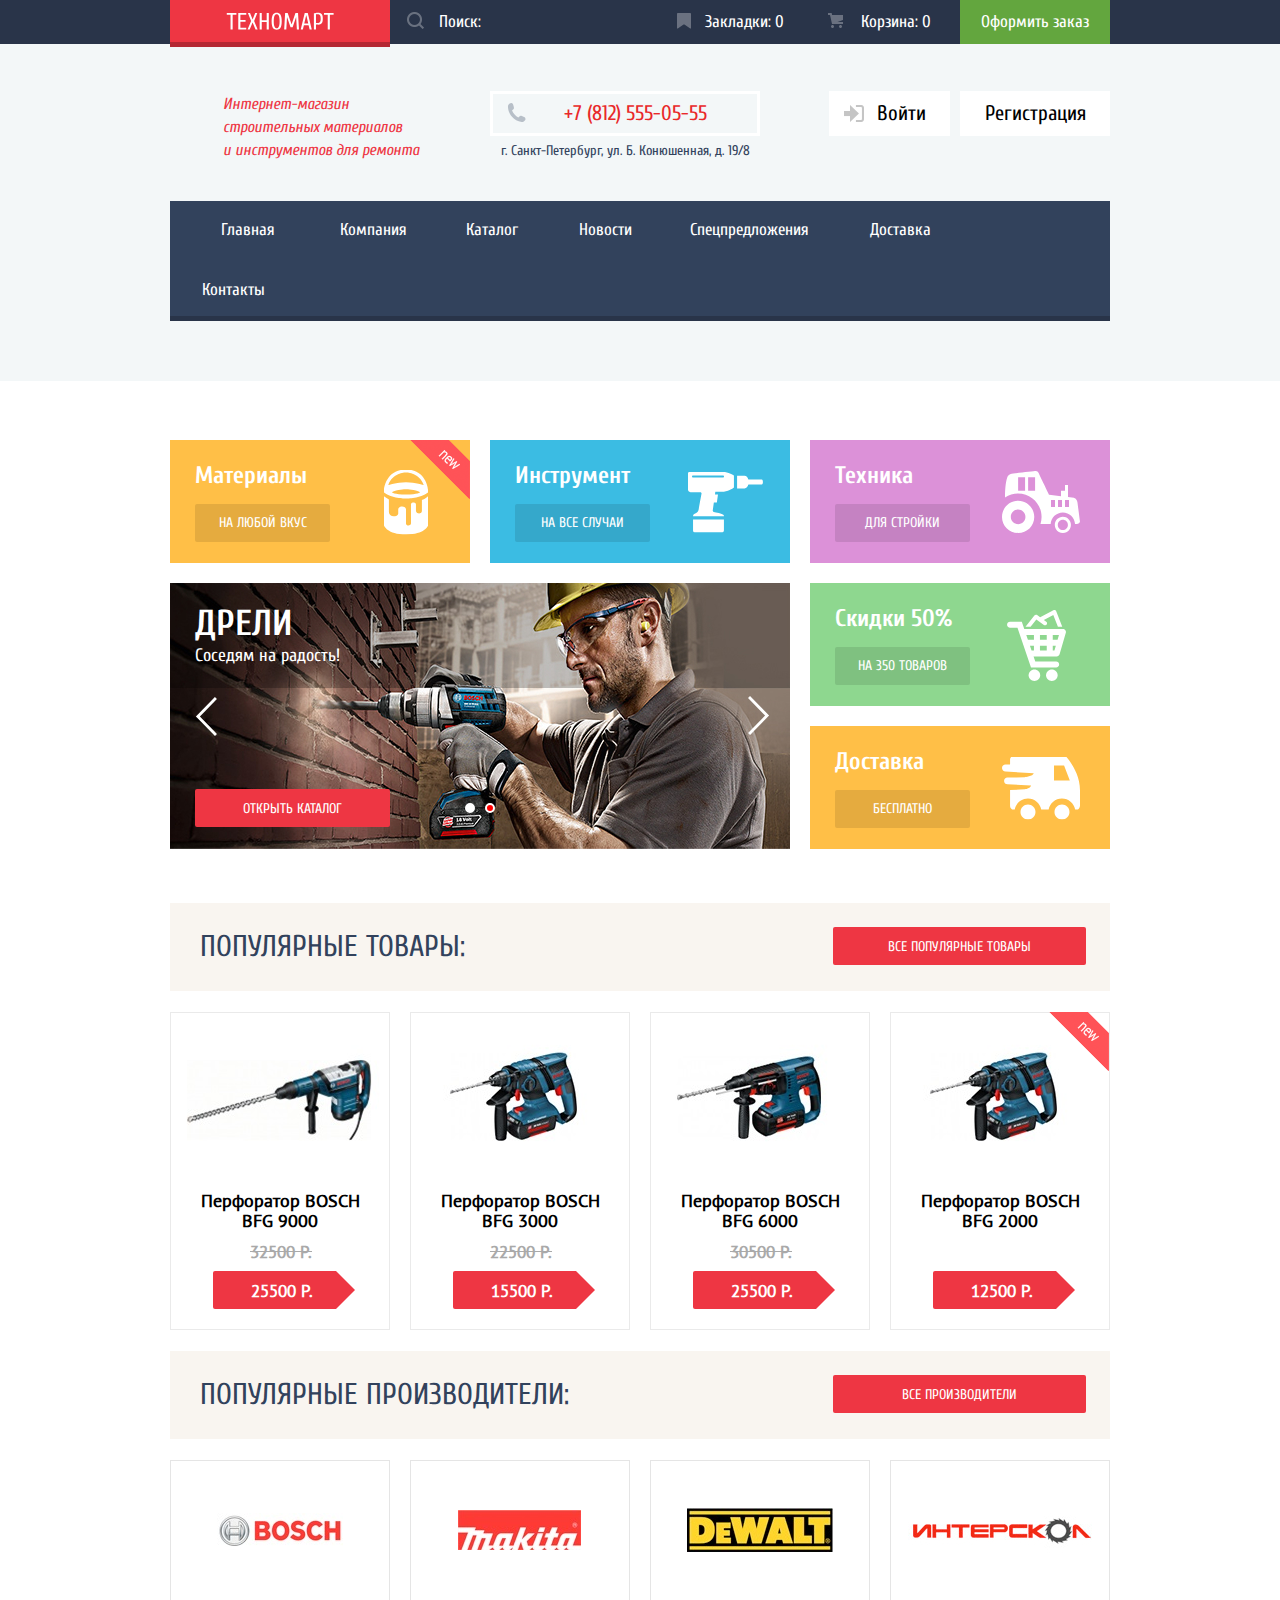
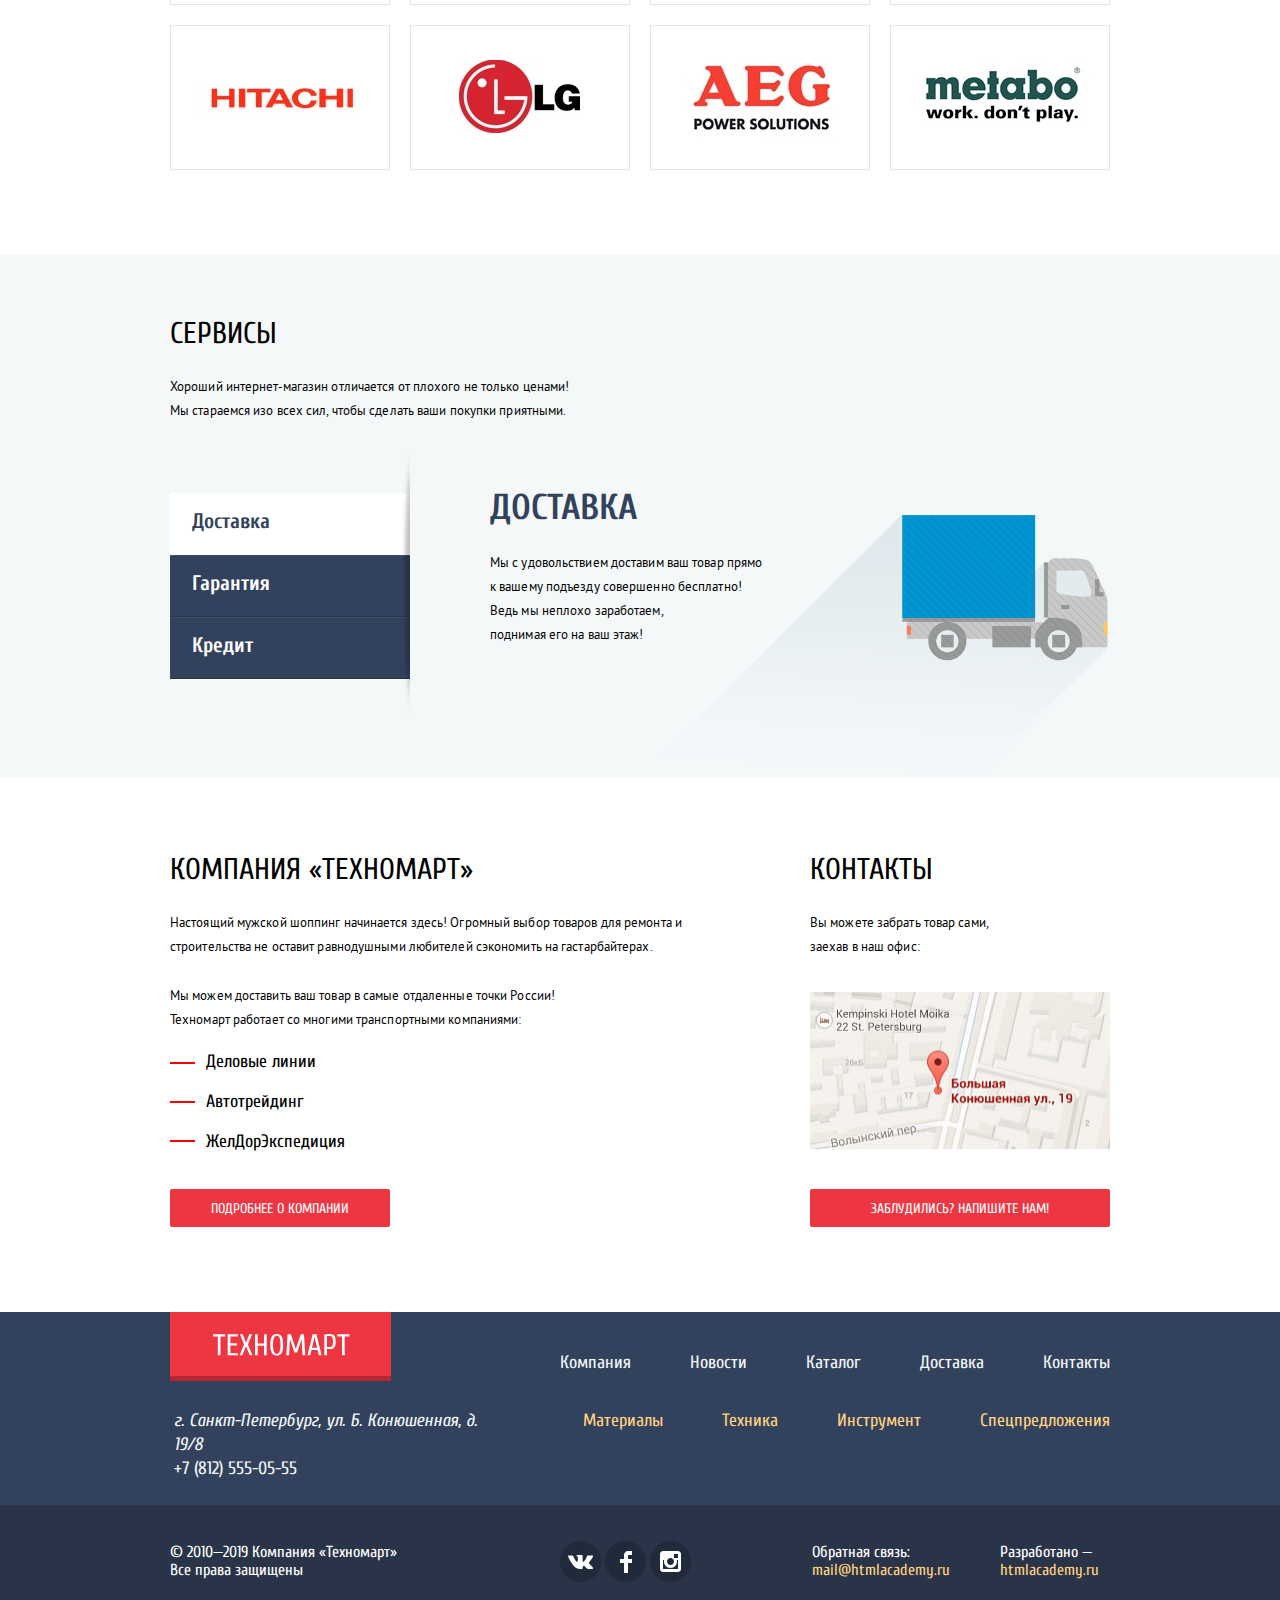
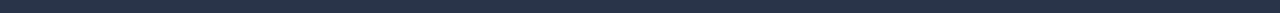
==== commit 83528f2c: "Ошибки валидатор" ====
--- a/index.html
+++ b/index.html
@@ -405,8 +405,8 @@
           </a>
 
           <div class="footer__contact">
-            <adress class="footer__contact-adress">г. Санкт-Петербург, ул. Б. Конюшенная, д. 19/8</adress>
-            <a class="footer__contact-phone">+7 (812) 555-05-55</a>
+            <address class="footer__contact-adress">г. Санкт-Петербург, ул. Б. Конюшенная, д. 19/8</address>
+            <a href="#" class="footer__contact-phone">+7 (812) 555-05-55</a>
           </div>
         </div>
 
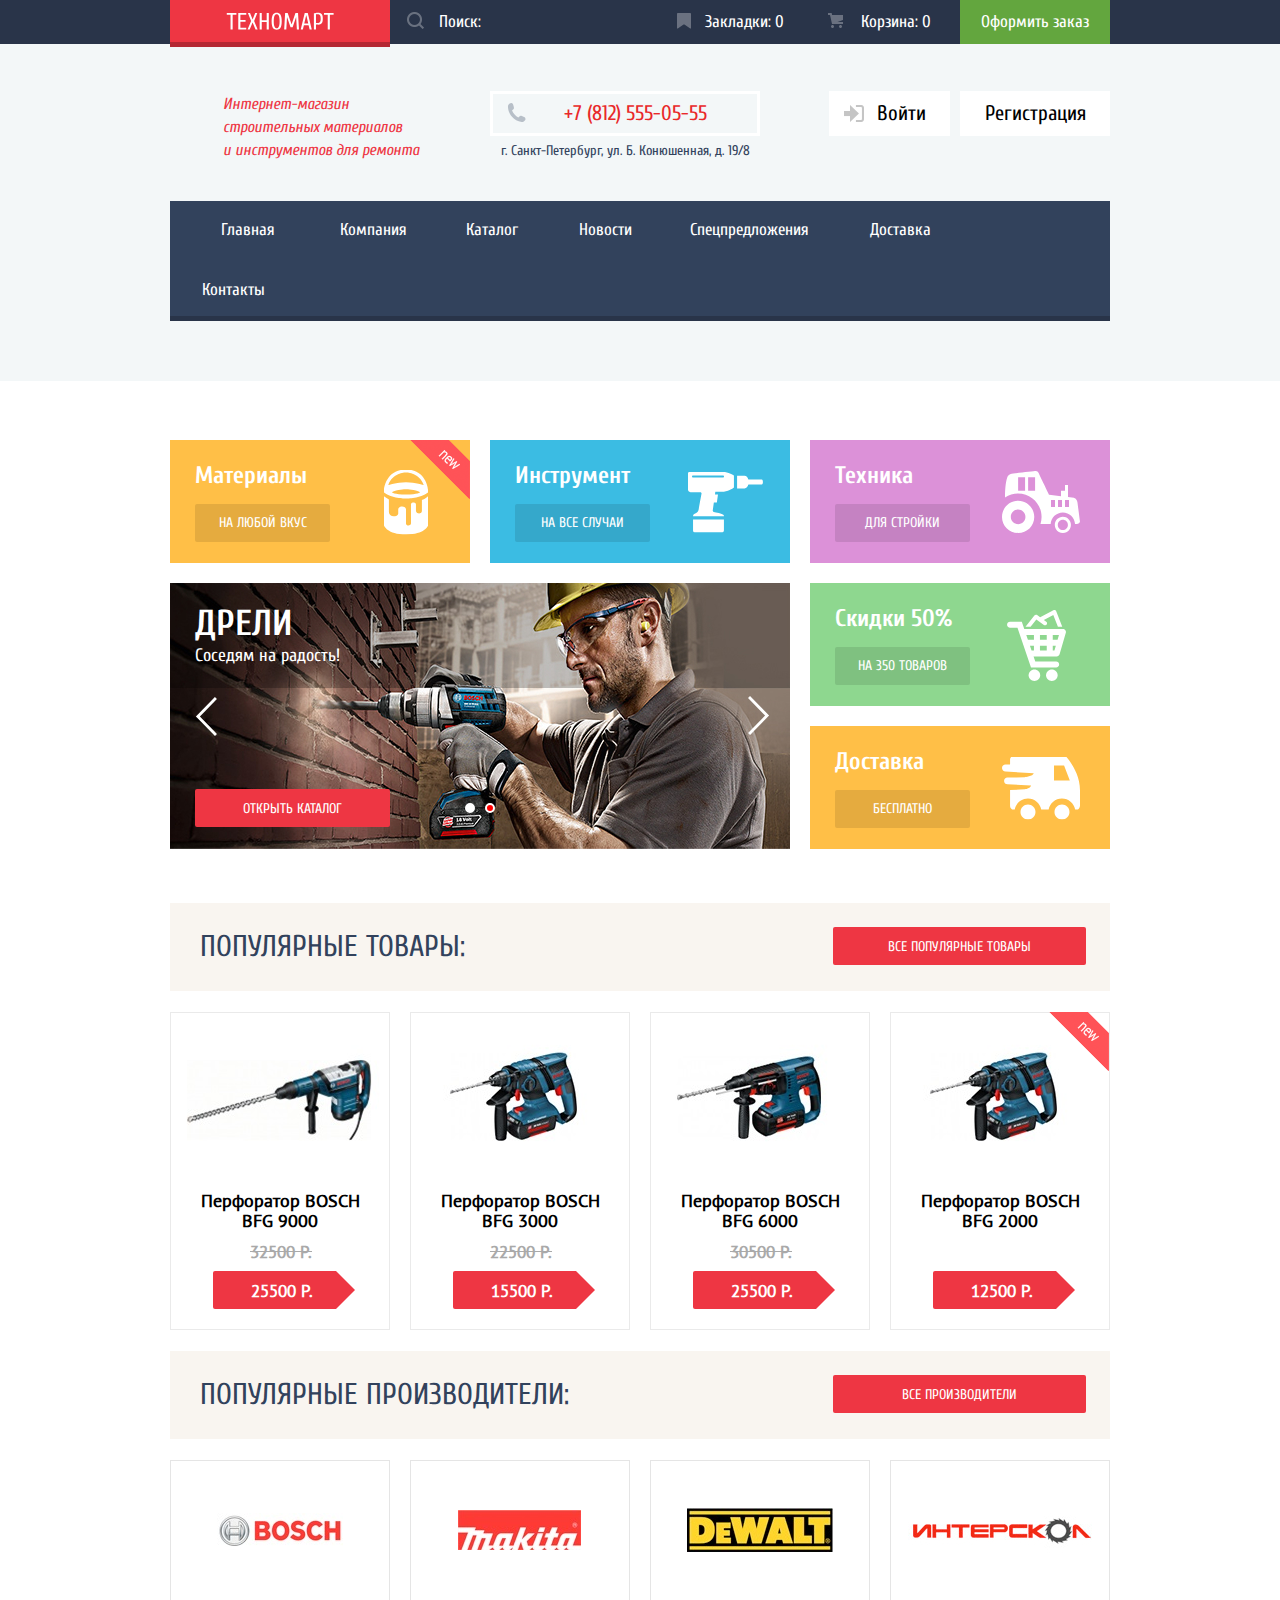
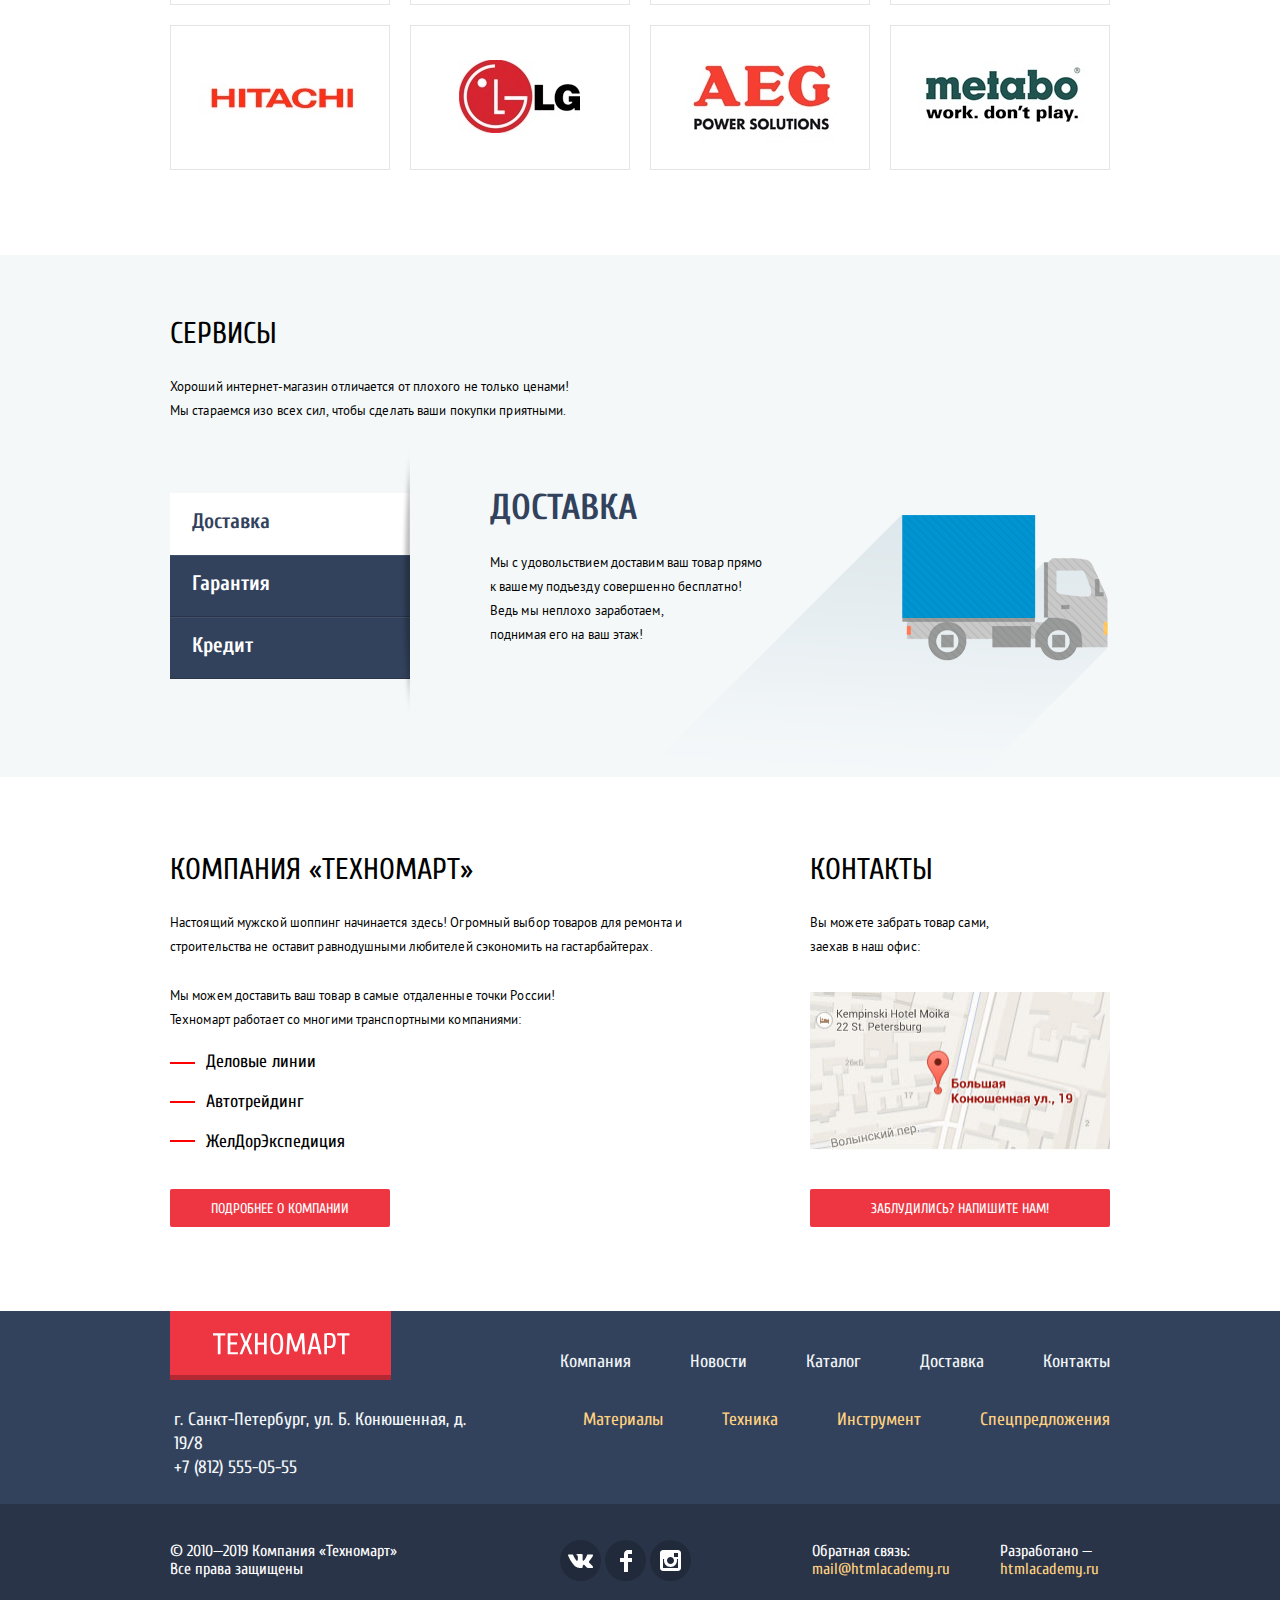
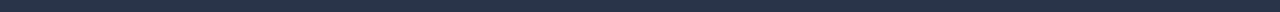
==== commit d6f2d297: "js" ====
--- a/index.html
+++ b/index.html
@@ -167,77 +167,77 @@
       </div>
         
       <div class="populars__goods populars-goods">
-        <section class="populars-goods__bosch bosch">
-          <h3 class="bosch__title">Перфоратор <span>Bosch Bfg 9000</span></h3>
-          <div class="bosch__img not-hidden">
+        <section class="populars-goods__drill drill">
+          <h3 class="drill__title">Перфоратор <span>Bosch Bfg 9000</span></h3>
+          <div class="drill__img not-hidden">
             <img src="img/bfg9000.jpg" width="218" height="170" alt="Bocsh BFG 9000">
           </div>
-          <div class="bosch__item hidden">
-            <a class="bosch__buy" href="#">
+          <div class="drill__item hidden">
+            <a class="drill__buy" href="#">
               <span>Купить</span>
             </a>
-            <a class="bosch__bookmark" href="#">
+            <a class="drill__bookmark" href="#">
               <span>В закладки</span>
             </a>
           </div>
-          <p class="bosch__price">32500 р.</p>
-          <a class="bosch__discount button" href="#">
+          <p class="drill__price">32500 р.</p>
+          <a class="drill__discount button" href="#">
             <span>25500 р.</span>
           </a>
         </section>
 
-        <section class="populars-goods__bosch bosch">
-          <h3 class="bosch__title">Перфоратор <span>Bosch Bfg 3000</span></h3>
-          <div class="bosch__img not-hidden">
+        <section class="populars-goods__drill drill">
+          <h3 class="drill__title">Перфоратор <span>Bosch Bfg 3000</span></h3>
+          <div class="drill__img not-hidden">
             <img src="img/bfg3000.jpg" width="218" height="170" alt="Bocsh BFG 3000">
           </div>
-          <div class="bosch__item hidden">
-            <a class="bosch__buy" href="#">
+          <div class="drill__item hidden">
+            <a class="drill__buy" href="#">
               <span>Купить</span>
             </a>
-            <a class="bosch__bookmark" href="#">
+            <a class="drill__bookmark" href="#">
               <span>В закладки</span>
             </a>
           </div>
-          <p class="bosch__price">22500 р.</p>
-          <a class="bosch__discount button" href="#">
+          <p class="drill__price">22500 р.</p>
+          <a class="drill__discount button" href="#">
             <span>15500 р.</span>
           </a>
         </section>
 
-        <section class="populars-goods__bosch bosch">
-          <h3 class="bosch__title">Перфоратор <span>Bosch Bfg 6000</span></h3>
-          <div class="bosch____img not-hidden">
+        <section class="populars-goods__drill drill">
+          <h3 class="drill__title">Перфоратор <span>Bosch Bfg 6000</span></h3>
+          <div class="drill__img not-hidden">
             <img src="img/bfg6000.jpg" width="218" height="170" alt="Bocsh BFG 6000">
           </div>
-          <div class="bosch__item hidden">
-            <a class="bosch__buy" href="#">
+          <div class="drill__item hidden">
+            <a class="drill__buy" href="#">
               <span>Купить</span>
             </a>
-            <a class="bosch__bookmark" href="#">
+            <a class="drill__bookmark" href="#">
               <span>В закладки</span>
             </a>
           </div>
-          <p class="bosch__price">30500 р.</p>
-          <a class="bosch__discount button" href="#">
+          <p class="drill__price">30500 р.</p>
+          <a class="drill__discount button" href="#">
             <span>25500 р.</span>
           </a>
         </section>
 
-        <section class="populars-goods__bosch bosch bosch--new">
-          <h3 class="bosch__title">Перфоратор <span>Bosch Bfg 2000</span></h3>
-          <div class="bosch__img not-hidden">
+        <section class="populars-goods__drill drill drill--new">
+          <h3 class="drill__title">Перфоратор <span>Bosch Bfg 2000</span></h3>
+          <div class="drill__img not-hidden">
             <img src="img/bfg2000.jpg" width="218" height="170" alt="Bocsh BFG 2000">
           </div>
-          <div class="bosch__item hidden">
-            <a class="bosch__buy" href="#">
+          <div class="drill__item hidden">
+            <a class="drill__buy" href="#">
               <span>Купить</span>
             </a>
-            <a class="bosch__bookmark" href="#">
+            <a class="drill__bookmark" href="#">
               <span>В закладки</span>
             </a>
           </div>
-          <a class="bosch__discount button" href="#">
+          <a class="drill__discount button" href="#">
             <span>12500 р.</span>
           </a>
         </section>
@@ -505,6 +505,21 @@
         <img src="img/map-big.png" width="970" height="476" alt="Наш адрес г. Санкт-Петербург, ул. Б. Конюшенная, д. 19/8">
       </a>
     </div>
+
+    <div class="popup-cart cart">
+      <div class="poput-cart__button-close"></div>
+      <div class="cart-wrapper">
+        <h2 class="cart__title">Товар добавлен в корзину!</h2>
+        <div class="cart__buttons">
+          <a class="cart__button-buy button" href="#">
+            <span>Оформить заказ</span>
+          </a>
+          <span class="cart__button-close button cart__button-close--focus">
+            <span>Продолжить покупку</span>
+          </span>
+        </div>
+      </div>
+    </div>
     
     <script src="js/script.js"></script>
   </body>
--- a/css/style.css
+++ b/css/style.css
@@ -1456,7 +1456,7 @@
   justify-content: space-between;
 }
 
-.bosch {
+.drill {
   display: flex;
   flex-direction: column;
   align-items: center;
@@ -1465,19 +1465,19 @@
   border: 1px solid #eaeaea;
 }
 
-.bosch--new {
-  position: relative;
-}
-
-.bosch--active .not-hidden {
+.drill--new {
+  position: relative;
+}
+
+.drill--active .not-hidden {
   display: none;
 }
 
-.bosch--active .hidden {
+.drill--active .hidden {
   display: block;
 }
 
-.bosch--new::before {
+.drill--new::before {
   content: "";
 
   position: absolute;
@@ -1516,26 +1516,26 @@
   padding-top: 43px;
 }
 
-.bosch__buy,
-.bosch__bookmark {
+.drill__buy,
+.drill__bookmark {
   display: flex;
 
   min-height: 38px;
 }
 
-.bosch__buy span {
+.drill__buy span {
   margin: auto;
   margin-top: 11px;
   margin-left: 49px;
 }
 
-.bosch__bookmark span {
+.drill__bookmark span {
   margin: auto;
   margin-top: 8px;
   margin-left: 35px;
 }
 
-.bosch__title {
+.drill__title {
   margin: 0px;
   margin-bottom: 12px;
 
@@ -1549,12 +1549,12 @@
   text-align: center;
 }
 
-.bosch__title span {
+.drill__title span {
   text-transform: uppercase;
 }
 
-.populars-goods__bosch:last-child .bosch__title,
-.catalog-goods__item:nth-child(3n) .bosch__title {
+.populars-goods__drill:last-child .drill__title,
+.catalog-goods__item:nth-child(3n) .drill__title {
   margin-bottom: 40px;
 }
 
@@ -1578,7 +1578,7 @@
   margin-bottom: 60px;
 }
 
-.bosch__price {
+.drill__price {
   margin: 0px;
   margin-bottom: 10px;
   margin-left: 2px;
@@ -1590,7 +1590,7 @@
   text-transform: uppercase;
 }
 
-.bosch__discount {
+.drill__discount {
   position: relative;
   margin-bottom: 20px;
   margin-left: 3px;
@@ -1603,7 +1603,7 @@
   text-align: center;
 }
 
-.bosch__discount::after {
+.drill__discount::after {
   content: "";
   
   position: absolute;
@@ -1617,27 +1617,27 @@
   border-left-color: #ee3643;
 }
 
-.bosch__discount:hover::after,
-.bosch__discount:focus::after {
+.drill__discount:hover::after,
+.drill__discount:focus::after {
   border-left-color: #ca2c37;
 }
 
-.bosch:hover,
-.bosch:focus {
+.drill:hover,
+.drill:focus {
   box-shadow: 0px 10px 25px rgba(41,52,73,0.5);
 }
 
-.bosch:hover .not-hidden,
-.bosch:focus .not-hidden {
+.drill:hover .not-hidden,
+.drill:focus .not-hidden {
   display: none;
 }
 
-.bosch:hover .hidden,
-.bosch:focus .hidden {
+.drill:hover .hidden,
+.drill:focus .hidden {
   display: block;
 }
 
-.bosch__buy {
+.drill__buy {
   margin-bottom: 8px;
   width: 135px;
   border-radius: 2px;
@@ -1650,17 +1650,17 @@
   box-shadow: inset 0 -3px #367315;
 }
 
-.bosch__buy:hover,
-.bosch__buy:focus {
+.drill__buy:hover,
+.drill__buy:focus {
   background-color: #5fbb2d;
 }
 
-.bosch__buy:active {
+.drill__buy:active {
   background-color: #518534;
   box-shadow: none;
 }
 
-.bosch__bookmark {
+.drill__bookmark {
   margin-bottom: 46px;
   width: 135px;
   border: 3px solid #63a63e;
@@ -1674,12 +1674,12 @@
   background-color: #ffffff;
 }
 
-.bosch__bookmark:hover,
-.bosch__bookmark:focus {
+.drill__bookmark:hover,
+.drill__bookmark:focus {
   border: 3px solid #32425c;
 }
 
-.bosch__bookmark:active {
+.drill__bookmark:active {
   border: 3px solid rgba(50, 66, 92, 0.3);
 
   color: rgba(50, 66, 92, 0.3);
@@ -1969,7 +1969,7 @@
 }
 
 .information {
-  margin-bottom: 85px;
+  margin-bottom: 84px;
 
   display: flex;
   flex-direction: row;
@@ -2154,6 +2154,8 @@
 
 .footer__contact-adress {
   display: block;
+
+  font-style: normal;
 }
 
 .minor-menu__items {
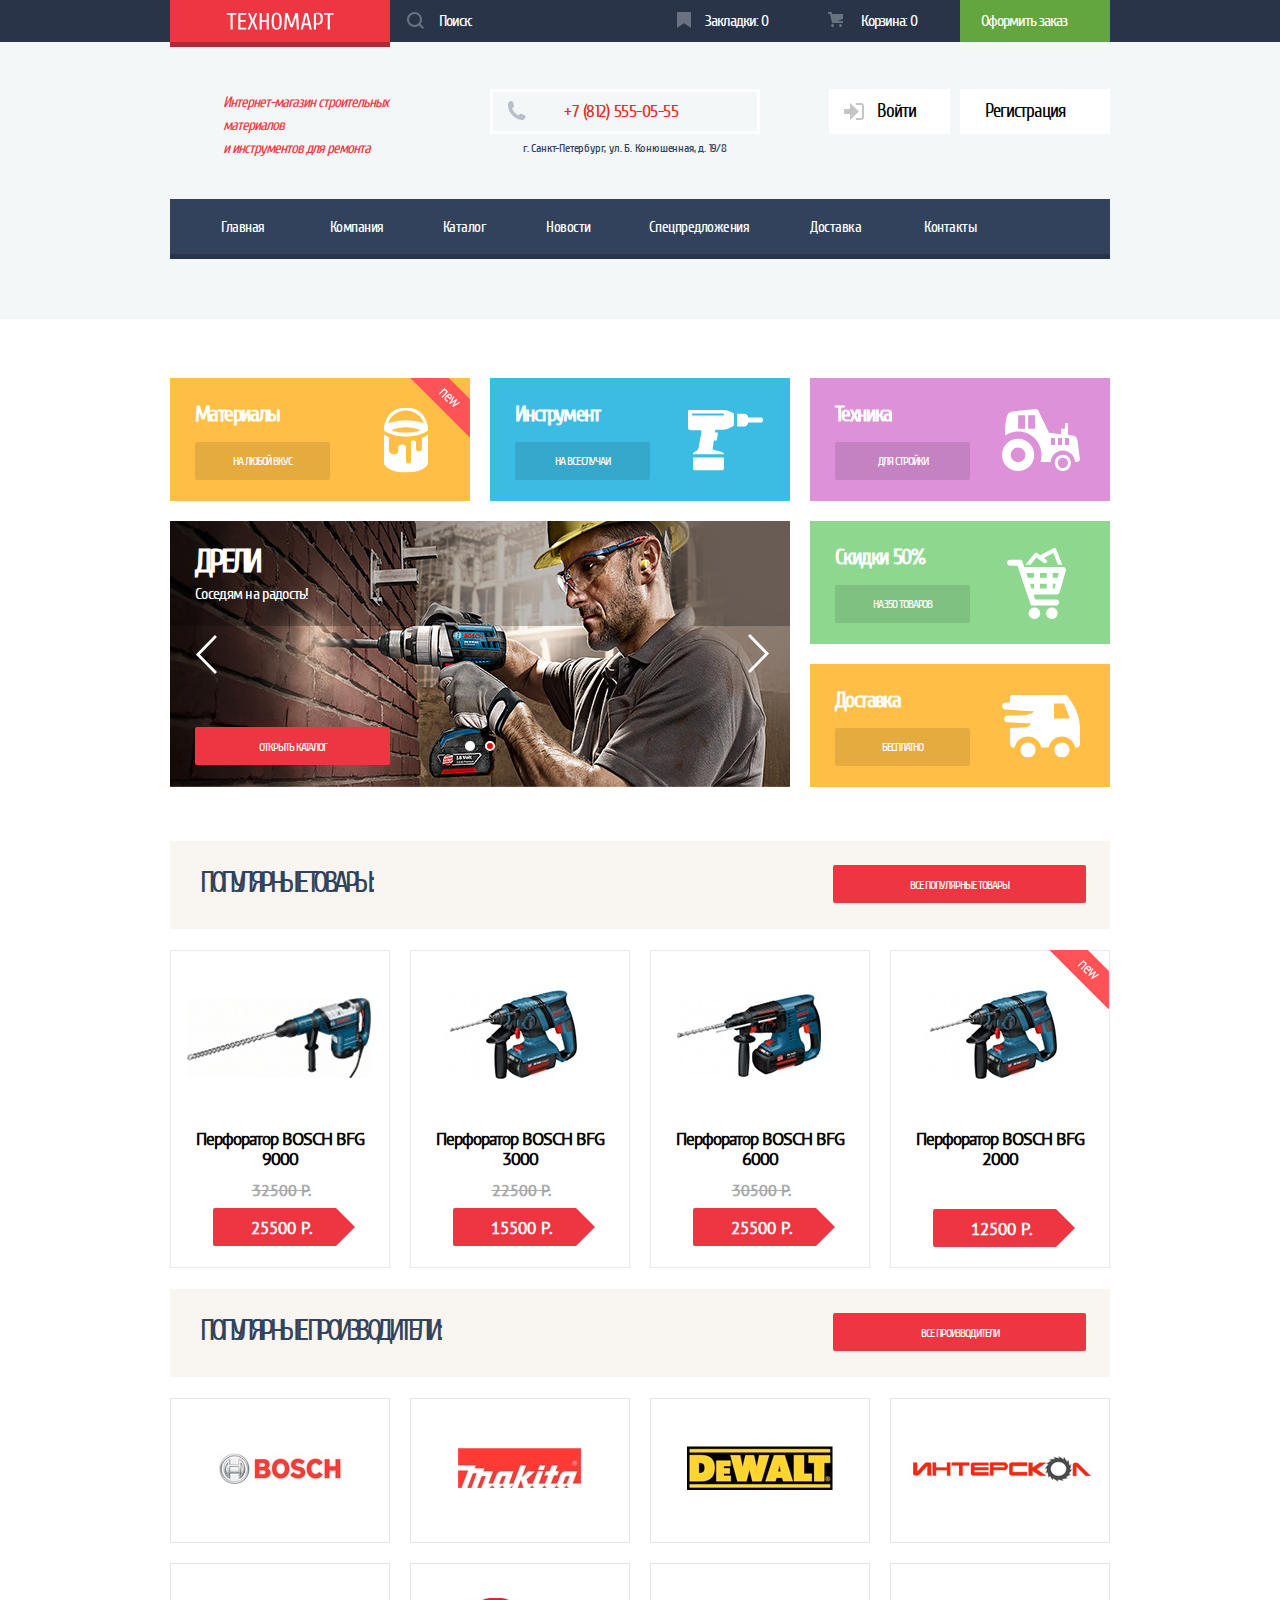
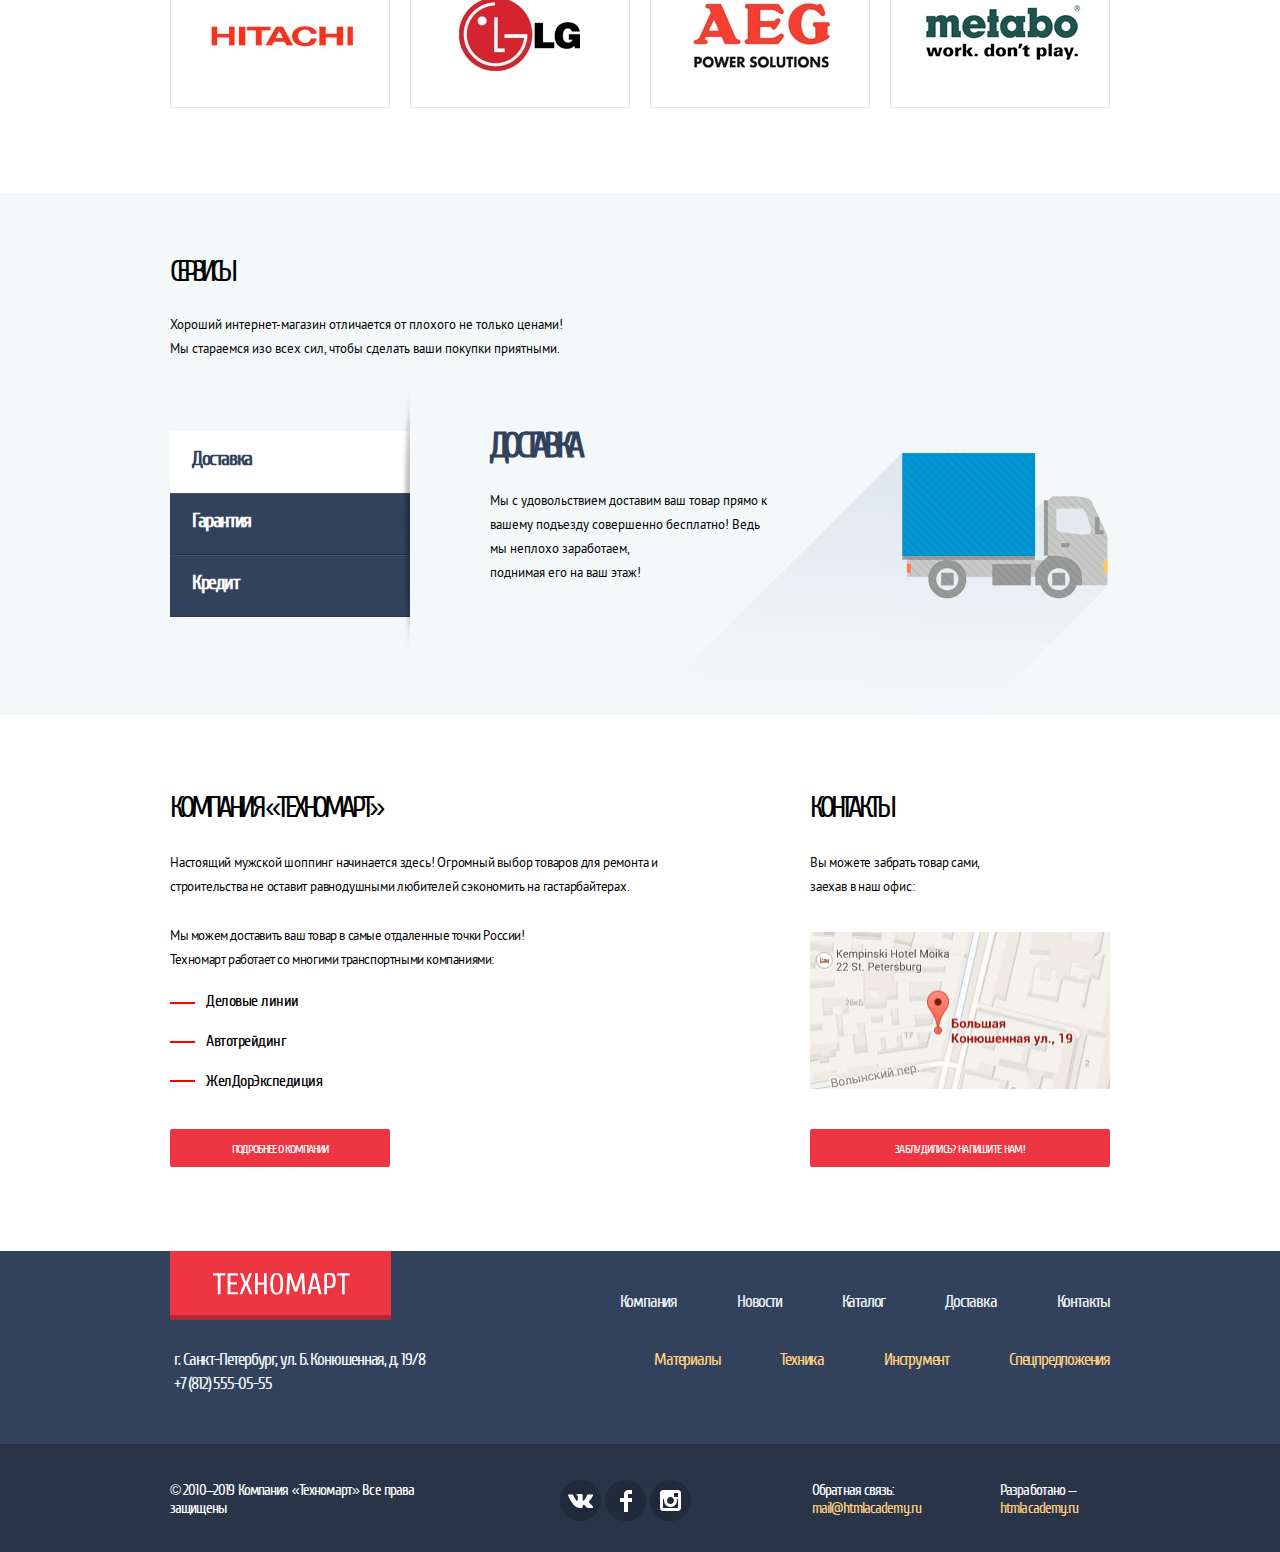
==== commit d4db637d: "Style" ====
--- a/index.html
+++ b/index.html
@@ -3,7 +3,6 @@
   <head>
     <meta charset="utf-8">
     <title>HTML Academy: Техномарт</title>
-    <link href="https://fonts.googleapis.com/css?family=Cuprum:400,400i,700,700i" rel="stylesheet">
     <link href="css/normalize.css" rel="stylesheet">
     <link href="css/style.css" rel="stylesheet">
   </head>
@@ -449,7 +448,7 @@
       <div class="footer__bottom">
         <div class="footer__bottom-wrapper container">
           <p class="footer__copyright-top">
-            &#169; 2010—2019 Компания «Техномарт»
+            &#169; 2010&ndash;2019 Компания «Техномарт»
             Все права защищены
           </p>
 
@@ -465,7 +464,7 @@
           </p>
 
           <p class="footer__copyright">
-            Разработано —
+            Разработано &ndash;
             <a class="footer__copyright-link" href="https://htmlacademy.ru/intensive/htmlcss">htmlacademy.ru</a>
           </p>
         </div>
--- a/css/style.css
+++ b/css/style.css
@@ -4,12 +4,56 @@
 
 @font-face {
   font-family: "PT Sans";
-  src: url(../fonts/ptsans.woff);
+  src:
+    url(../fonts/ptsans.woff) format(woff),
+    url(../fonts/ptsans.woff2) format(woff2);
+  font-style: normal;
+  font-weight: normal;
 }
 
 @font-face {
-  font-family: "PT Sans";
-  src: url(../fonts/ptsans.woff2);
+  font-family: "PT Sans-Bold";
+  src:
+    url(../fonts/ptsansbold.woff) format(woff),
+    url(../fonts/ptsansbold.woff2) format(woff2);
+  font-style: normal;
+  font-weight: normal;
+}
+
+@font-face {
+  font-family: "Cuprum";
+  src:
+    url(../fonts/cuprum.woff) format(woff),
+    url(../fonts/cuprum.woff2) format(woff2);
+  font-style: normal;
+  font-weight: normal;
+}
+
+@font-face {
+  font-family: "Cuprum-Bold";
+  src:
+    url(../fonts/cuprumbold.woff) format(woff),
+    url(../fonts/cuprumbold.woff2) format(woff2);
+  font-style: normal;
+  font-weight: normal;
+}
+
+@font-face {
+  font-family: "Cuprum-Bold-Italic";
+  src:
+    url(../fonts/cuprumbolditalic.woff) format(woff),
+    url(../fonts/cuprumbolditalic.woff2) format(woff2);
+  font-style: normal;
+  font-weight: normal;
+}
+
+@font-face {
+  font-family: "Cuprum-Italic";
+  src:
+    url(../fonts/cuprumitalic.woff) format(woff),
+    url(../fonts/cuprumitalic.woff2) format(woff2);
+  font-style: normal;
+  font-weight: normal;
 }
 
 html,
@@ -21,7 +65,7 @@
   min-width: 940px;
 
   font-family: "Cuprum", Arial, sans-serif;
-  font-size: 17px;
+  font-size: 16px;
   line-height: 18px;
   font-weight: 400;
   color: #ffffff;
@@ -118,7 +162,7 @@
 .header__form input[type="search"] {
   position: relative;
 
-  padding: 13px 0px 13px 49px;
+  padding: 12px 0px 12px 49px;
   border: none;
   box-sizing: border-box;
 
@@ -127,6 +171,7 @@
   font: inherit;
   line-height: 18px;
   color: inherit;
+  letter-spacing: -1px;
   
   background-color: transparent;
   background-image: url(../img/icon-search.png);
@@ -208,8 +253,11 @@
 
 .top-menu__link {
   position: relative;
-  padding-top: 13px;
-  padding-bottom: 13px;
+  padding-top: 12px;
+  padding-right: 28px;
+  padding-bottom: 12px;
+
+  letter-spacing: -1px;
 
   display: block;
   width: 150px;
@@ -268,6 +316,7 @@
 
 .top-menu__item:nth-child(2) .top-menu__link {
   padding-left: 51px;
+  padding-right: 22px;
 }
 
 .top-menu__link--active,
@@ -279,6 +328,8 @@
 
 .top-menu__item:last-child .top-menu__link {
   padding-left: 21px;
+  padding-right: 19px;
+
   background-color: #63a63e;
 }
 
@@ -303,16 +354,17 @@
 
 .header__description {
   margin: 0px;
-  margin-right: 70px;
+  margin-right: 61px;
   padding-left: 53px;
   padding-top: 2px;
 
-  width: 250px;
-
-  font-size: 16px;
+  width: 259px;
+
+  font-size: 15px;
   line-height: 23px;
   color: #ee3643;
   font-style: italic;
+  letter-spacing: -1px;
 }
 
 .header__contact {
@@ -321,16 +373,17 @@
 
 .header__contact-phone {
   position: relative;
-  padding: 9px 0px 9px 71px;
+  padding: 9px 47px 9px 71px;
   margin-bottom: 3px;
   
   display: block;
   border: 3px solid #ffffff;
   width: 270px;
 
-  font-size: 21px;
+  font-size: 18px;
   line-height: 21px;
   color: #e9292a;
+  letter-spacing: -0.5px;
 }
 
 .header__contact-phone::before {
@@ -351,11 +404,12 @@
 }
 
 .header__contact-address {
-  font-size: 14px;
+  font-size: 12px;
   line-height: 23px;
   font-style: normal;
   color: #32425c;
   text-align: center;
+  letter-spacing: -0.2px;
 }
 
 .header__reg {
@@ -377,9 +431,10 @@
 
 .header__reg-link,
 .personal-area__login {
-  font-size: 21px;
+  font-size: 19px;
   line-height: 21px;
   color: #000000;
+  letter-spacing: -1px;
 
   background-color: #ffffff;
 }
@@ -388,9 +443,14 @@
   height: 45px;
 }
 
+.personal-area__login {
+  letter-spacing: -1.2px;
+}
+
 .header__reg-item:first-child .header__reg-link {
   position: relative;
   padding-left: 48px;
+  padding-right: 23px;
 
   width: 121px;
 }
@@ -423,6 +483,7 @@
 
 .header__reg-item:last-child .header__reg-link {
   padding-left: 25px;
+  padding-right: 22px;
 
   width: 150px;
 }
@@ -497,9 +558,10 @@
 }
 
 .personal-area__link {
-  font-size: 16px;
+  font-size: 15px;
   color: #32425c;
   text-decoration: underline;
+  letter-spacing: -0.7px;
 }
 
 .personal-area__link:hover,
@@ -508,12 +570,12 @@
 }
 
 .personal-area__item:first-child {
-  margin-left: 17px;
+  padding-left: 17px;
 }
 
 .personal-area__item:last-child {
   position: relative;
-  margin-left: 32px;
+  padding-left: 32px;
 }
 
 .personal-area__item:last-child .personal-area__link::before {
@@ -521,7 +583,7 @@
 
   position: absolute;
   top: 7px;
-  left: -16px;
+  left: 15px;
 
   width: 4px;
   height: 4px;
@@ -569,7 +631,9 @@
   display: block;
 
   font: inherit;
+  font-size: 15px;
   line-height: 17px;
+  letter-spacing: -0.5px;
   color:inherit;
 }
 
@@ -605,7 +669,7 @@
 
 .main-menu__item:nth-child(7) .main-menu__link {
   padding-left: 32px;
-  padding-right: 54px;
+  padding-right: 53px;
 }
 
 .main-menu__link:hover,
@@ -619,8 +683,8 @@
   background-color: #1d2739;
 }
 
-.header {
-  margin-bottom: 59px;
+main {
+  padding-top: 59px;
 }
 
 .body {
@@ -660,22 +724,26 @@
   padding-bottom: 13px;
   display: block;
 
-  font-size: 24px;
+  font-size: 22px;
   line-height: 30px;
   font-weight: bold;
+  letter-spacing: -1.6px;
 }
 
 .categories-item__link {
   padding-top: 10px;
+  padding-right: 20px;
   padding-bottom: 10px;
+  padding-left: 20px;
 
   display: block;
   border-radius: 2px;
 
   color:inherit;
-  font-size: 14px;
+  font-size: 12px;
   text-align: center;
   text-transform: uppercase;
+  letter-spacing: -1.1px;
 
   background-color: rgba(0,0,0,0.1);
 }
@@ -807,16 +875,18 @@
   padding-top: 18px;
   margin-bottom: 2px;
 
-  font-size: 36px;
+  font-size: 33px;
   font-weight: bold;
   line-height: 36px;
   text-transform: uppercase;
+  letter-spacing: -4px;
 }
 
 .categories-slider__text {
-  font-size: 18px;
+  font-size: 16px;
   line-height: 24px;
   font-weight: 400;
+  letter-spacing: -0.7px;
 }
 
 .categories-slider__title,
@@ -835,6 +905,8 @@
 
   width: 22px;
   height: 40px;
+
+  cursor: pointer;
 }
 
 .categories-slider-prev {
@@ -875,6 +947,7 @@
   margin: auto;
   margin-top: 11px;
 
+  font-size: 17px;
   color: white;
 }
 
@@ -884,6 +957,13 @@
   bottom: 22px;
 
   width: 195px;
+}
+
+.categories-slider__button span,
+.populars__button span,
+.brands__button span {
+  font-size: 12px;
+  letter-spacing: -1px;
 }
 
 .categories-slider__pagination {
@@ -928,7 +1008,7 @@
 
 .breadcrumbs {
   position: absolute;
-  top: -38px;
+  top: 20px;
 }
 
 .breadcrumbs__items {
@@ -949,10 +1029,11 @@
 .radio__label,
 .filter__button,
 .pagination-items__link {
-  font-size: 13px;
+  font-size: 12px;
   color: #000000;
-  font-family: "PT Sans";
+  font-family: "PT Sans", Arial, sans-serif;
   text-transform: uppercase;
+  letter-spacing: -0.2px;
 }
 
 .breadcrumbs__item:first-child .breadcrumbs__link {
@@ -1037,9 +1118,9 @@
 }
 
 .filter__title {
-  padding-top: 11px;
+  padding-top: 12px;
   padding-right: 150px;
-  padding-bottom: 10px;
+  padding-bottom: 12px;
   padding-left: 20px;
 
   min-height: 38px;
@@ -1048,12 +1129,13 @@
 .filter__description {
   display: block;
 
-  padding-top: 19px;
-  padding-bottom: 15px;
+  padding-top: 21px;
+  padding-bottom: 13px;
 
   font-size: 17px;
   line-height: 30px;
   font-weight: 700;
+  letter-spacing: -1.2px;
 }
 
 .filter__slider {
@@ -1185,6 +1267,14 @@
   font-weight: 700;
 }
 
+.checkbox__title {
+  letter-spacing: -1.2px;
+}
+
+.radio__title {
+  letter-spacing: -0.8px;
+}
+
 [type="checkbox"],
 [type="radio"] {
   display: none;
@@ -1199,6 +1289,7 @@
 
   font-size: 15px;
   line-height: 20px;
+  letter-spacing: -1.2px;
 }
 
 input[type="checkbox"] + label,
@@ -1258,7 +1349,7 @@
 }
 
 .filter__button {
-  padding-top: 12px;
+  padding-top: 13px;
   padding-bottom: 10px;
 
   border: 1px solid #e5e5e5;
@@ -1275,38 +1366,34 @@
 
 .body__sort {
   position: absolute;
-  top: 110px;
+  top: 169px;
   left: 240px;
 
   display: flex;
   flex-direction: row;
-  align-items: center;
   min-height: 38px;
   min-width: 700px;
 }
 
 .sort__title {
+  padding-top: 10px;
   padding-right: 140px;
   padding-left: 20px;
 }
 
 .sort__link:first-of-type {
+  padding-top: 10px;
   margin-right: 69px;
 }
 
 .sort__link:nth-of-type(2) {
+  padding-top: 10px;
   margin-right: 65px;
 }
 
 .sort__link:nth-of-type(3) {
+  padding-top: 10px;
   margin-right: 46px;
-}
-
-.sort__link--active {
-  border: none;
-
-  color: #ee3643;
-  opacity: 1;
 }
 
 .sort__link span {
@@ -1319,10 +1406,17 @@
   opacity: 0.3;
 }
 
+.sort__link--active span {
+  border: none;
+
+  color: #ee3643;
+  opacity: 1;
+}
+
 .sort__link:hover span,
 .sort__link:focus span,
-.sort__link--active:hover,
-.sort__link--active:focus {
+.sort__link--active:hover span,
+.sort__link--active:focus span {
   border-bottom-width: 1px;
   border-bottom-style: solid;
   border-bottom-color: #ee3643;
@@ -1330,8 +1424,8 @@
   opacity: 1;
 }
 
-.sort__link--active:hover,
-.sort__link--active:focus {
+.sort__link--active:hover span,
+.sort__link--active:focus span {
   color: #000000;
 }
 
@@ -1364,12 +1458,12 @@
 }
 
 .sort__icon-up {
-  margin-top: 7px;
+  padding-top: 12px;
   margin-right: 22px;
 }
 
 .sort__icon-down {
-  margin-top: 7px;
+  padding-top: 12px;
   margin-right: 15px;
 }
 
@@ -1414,11 +1508,16 @@
 .brands__title,
 .body__title,
 .service__title {
-  font-size: 30px;
+  font-size: 29px;
   font-weight: normal;
   line-height: 30px;
   color: #32425c;
   text-transform: uppercase;
+  letter-spacing: -4.5px;
+}
+
+.service__title {
+  letter-spacing: -4px;
 }
 
 .body__title {
@@ -1438,7 +1537,7 @@
 
 .populars__title,
 .brands__title {
-  margin-top: auto;
+  margin-top: 27px;
   margin-right: auto;
   margin-bottom: auto;
   margin-left: 30px;
@@ -1541,16 +1640,19 @@
 
   width: 180px;
 
-  font-size: 18px;
+  font-size: 17px;
   line-height: 20px;
   color: #000000;
   font-family: "PT Sans", Arial, sans-serif;
   font-weight: 700;
   text-align: center;
+  letter-spacing: -1px;
 }
 
 .drill__title span {
+  font-size: 18px;
   text-transform: uppercase;
+  letter-spacing: -1px;
 }
 
 .populars-goods__drill:last-child .drill__title,
@@ -1571,16 +1673,16 @@
   flex-direction: row;
   justify-content: space-between;
 
-  margin-bottom: 20px;
+  margin-bottom: 19px;
 }
 
 .catalog-goods__items:last-of-type {
-  margin-bottom: 60px;
+  margin-bottom: 58px;
 }
 
 .drill__price {
   margin: 0px;
-  margin-bottom: 10px;
+  margin-bottom: 9px;
   margin-left: 2px;
 
   font-family: "PT Sans", Arial, sans-serif;
@@ -1638,16 +1740,39 @@
 }
 
 .drill__buy {
+  position: relative;
+
   margin-bottom: 8px;
   width: 135px;
   border-radius: 2px;
 
-  font-size: 14px;
+  font-size: 13px;
   color: inherit;
   text-transform: uppercase;
+  letter-spacing: -1.2px;
 
   background-color: #63a63e;
   box-shadow: inset 0 -3px #367315;
+}
+
+.drill__buy::before {
+  content: "";
+  
+  position: absolute;
+  top: 11px;
+  left: 16px;
+
+  width: 15px;
+  height: 15px;
+
+  background-image: url(../img/icon-cart.svg);
+  opacity: 0.3;
+}
+
+.drill__buy:hover::before,
+.drill__buy:focus::before,
+.drill__buy:active::before {
+  opacity: 1;
 }
 
 .drill__buy:hover,
@@ -1666,10 +1791,11 @@
   border: 3px solid #63a63e;
   border-radius: 2px;
 
-  font-size: 14px;
+  font-size: 13px;
   color: #000000;
   text-align: center;
   text-transform: uppercase;
+  letter-spacing: -1.2px;
 
   background-color: #ffffff;
 }
@@ -1723,35 +1849,35 @@
 }
 
 .brands-items__link--bosch {
-  padding: 52px 0px 50px 46px;
+  padding: 52px 44px 50px 46px;
 }
 
 .brands-items__link--makita {
-  padding: 49px 0px 50px 47px;
+  padding: 49px 47px 50px 47px;
 }
 
 .brands-items__link--dewolt {
-  padding: 47px 0px 48px 36px;
+  padding: 47px 36px 48px 36px;
 }
 
 .brands-items__link--interscol {
-  padding: 20px 0px 31px 9px;
+  padding: 20px 9px 31px 9px;
 }
 
 .brands-items__link--hitachi {
-  padding: 57px 0px 51px 28px;
+  padding: 57px 25px 51px 28px;
 }
 
 .brands-items__link--lg {
-  padding: 34px 0px 32px 48px;
+  padding: 34px 49px 32px 48px;
 }
 
 .brands-items__link--aeg {
-  padding: 22px 0px 21px 35px;
+  padding: 22px 30px 21px 35px;
 }
 
 .brands-items__link--metado {
-  padding: 34px 0px 36px 10px;
+  padding: 34px 10px 36px 10px;
 }
 
 .brands {
@@ -1781,13 +1907,20 @@
 .advantages__title,
 .contacts__title {
   margin: 0px;
+  padding-right: 290px;
   padding-bottom: 26px;
 
-  font-size: 30px;
+  font-size: 29px;
   font-weight: normal;
   line-height: 30px;
   color: #000000;
   text-transform: uppercase;
+  letter-spacing: -6px;
+}
+
+.advantages__title,
+.contacts__title {
+  letter-spacing: -4.2px;
 }
 
 .services__text,
@@ -1800,7 +1933,6 @@
   font-size: 13px;
   line-height: 24px;
   color: #000000;
-  letter-spacing: 0.1px;
 }
 
 .services__items {
@@ -1828,16 +1960,17 @@
 }
 
 .services__item {
-  padding: 13px 140px 18px 22px;
+  padding: 13px 115px 18px 22px;
 
   box-shadow:
     inset 0px -1px 0px #293449,
     inset 0px 1px 0px #405069;
   height: 62px;
 
-  font-size: 21px;
+  font-size: 20px;
   line-height: 30px;
   font-weight: bold;
+  letter-spacing: -1.4px;
 
   background-color: #32425c;
 
@@ -1878,13 +2011,15 @@
 
 .services-slider__title {
   margin: 0px;
+  padding-right: 465px;
   padding-bottom: 25px;
 
-  font-size: 36px;
+  font-size: 35px;
   font-weight: bold;
   line-height: 36px;
   color: #32425c;
   text-transform: uppercase;
+  letter-spacing: -6px;
 }
 
 .services-slider__delivery {
@@ -1978,7 +2113,7 @@
 
 .advantages__title,
 .contacts__title {
-  margin-bottom: 26px;
+  margin-bottom: 28px;
   padding: 0px;
 
   font-weight: normal;
@@ -1987,13 +2122,15 @@
 .advantages p:first-of-type {
   margin-bottom: 25px;
 
-  width: 518px;
+  width: 526px;
+  letter-spacing: -0.2px;
 }
 
 .advantages p:nth-of-type(2) {
   margin-bottom: 20px;
 
-  width: 391px;
+  width: 400px;
+  letter-spacing: -0.4px;
 }
 
 .delivery {
@@ -2007,9 +2144,10 @@
   margin-bottom: 21px;
   margin-left: 36px;
 
-  font-size: 18px;
+  font-size: 16px;
   line-height: 19px;
   color: #000000;
+  letter-spacing: -0.5px;
 
   list-style: none;
 }
@@ -2042,14 +2180,25 @@
   width: 220px;
 }
 
+.advantages__button span {
+  font-size: 12px;
+  letter-spacing: -1px;
+}
+
 .contacts__text {
   margin-bottom: 33px;
 
-  width: 180px;
+  width: 188px;
+  letter-spacing: -0.2px;
 }
 
 .contacts__link img {
   margin-bottom: 35px;
+}
+
+.contacts__button span {
+  font-size: 12px;
+  letter-spacing: -0.7px;
 }
 
 .pagination-items {
@@ -2062,9 +2211,9 @@
 }
 
 .pagination-items__link span {
-  padding-top: 9px;
+  padding-top: 11px;
   padding-right: 15px;
-  padding-bottom: 10px;
+  padding-bottom: 11px;
   padding-left: 15px;
   border: 1px solid #e5e5e5;
   border-radius: 2px;
@@ -2109,15 +2258,11 @@
   font-size: 13px;
   line-height: 24px;
   color:#000000;
-}
-.services__description:first-of-type {
-  letter-spacing: 0.05px;
+  letter-spacing: -0.33px;
 }
 
 .service__description:last-of-type {
   padding-bottom: 69px;
-
-  letter-spacing: 0.17px;
 }
 
 .footer__top {
@@ -2147,9 +2292,14 @@
   margin: 0px;
 
   width: 323px;
-  font-size: 18px;
+  font-size: 17px;
   line-height: 24px;
   color: #F3F7F9;
+  letter-spacing: -1.1px;
+}
+
+.footer__contact-phone {
+  letter-spacing: -1.2px;
 }
 
 .footer__contact-adress {
@@ -2176,15 +2326,16 @@
 }
 
 .minor-menu--top .minor-menu__item:not(first-child) {
-  margin-left: 59px;
+  margin-left: 60px;
 }
 
 .minor-menu--bottom .minor-menu__item:not(first-child) {
-  margin-left: 59px;
+  margin-left: 60px;
 }
 
 .minor-menu__link {
-  font-size: 18px;
+  font-size: 17px;
+  letter-spacing: -1.2px;
 }
 
 .minor-menu--top .minor-menu__link {
@@ -2233,7 +2384,8 @@
   margin-top: 38px;
   margin-bottom: 34px;
 
-  font-size: 16px;
+  font-size: 15px;
+  letter-spacing: -0.9px;
 }
 
 .footer__copyright-top {
